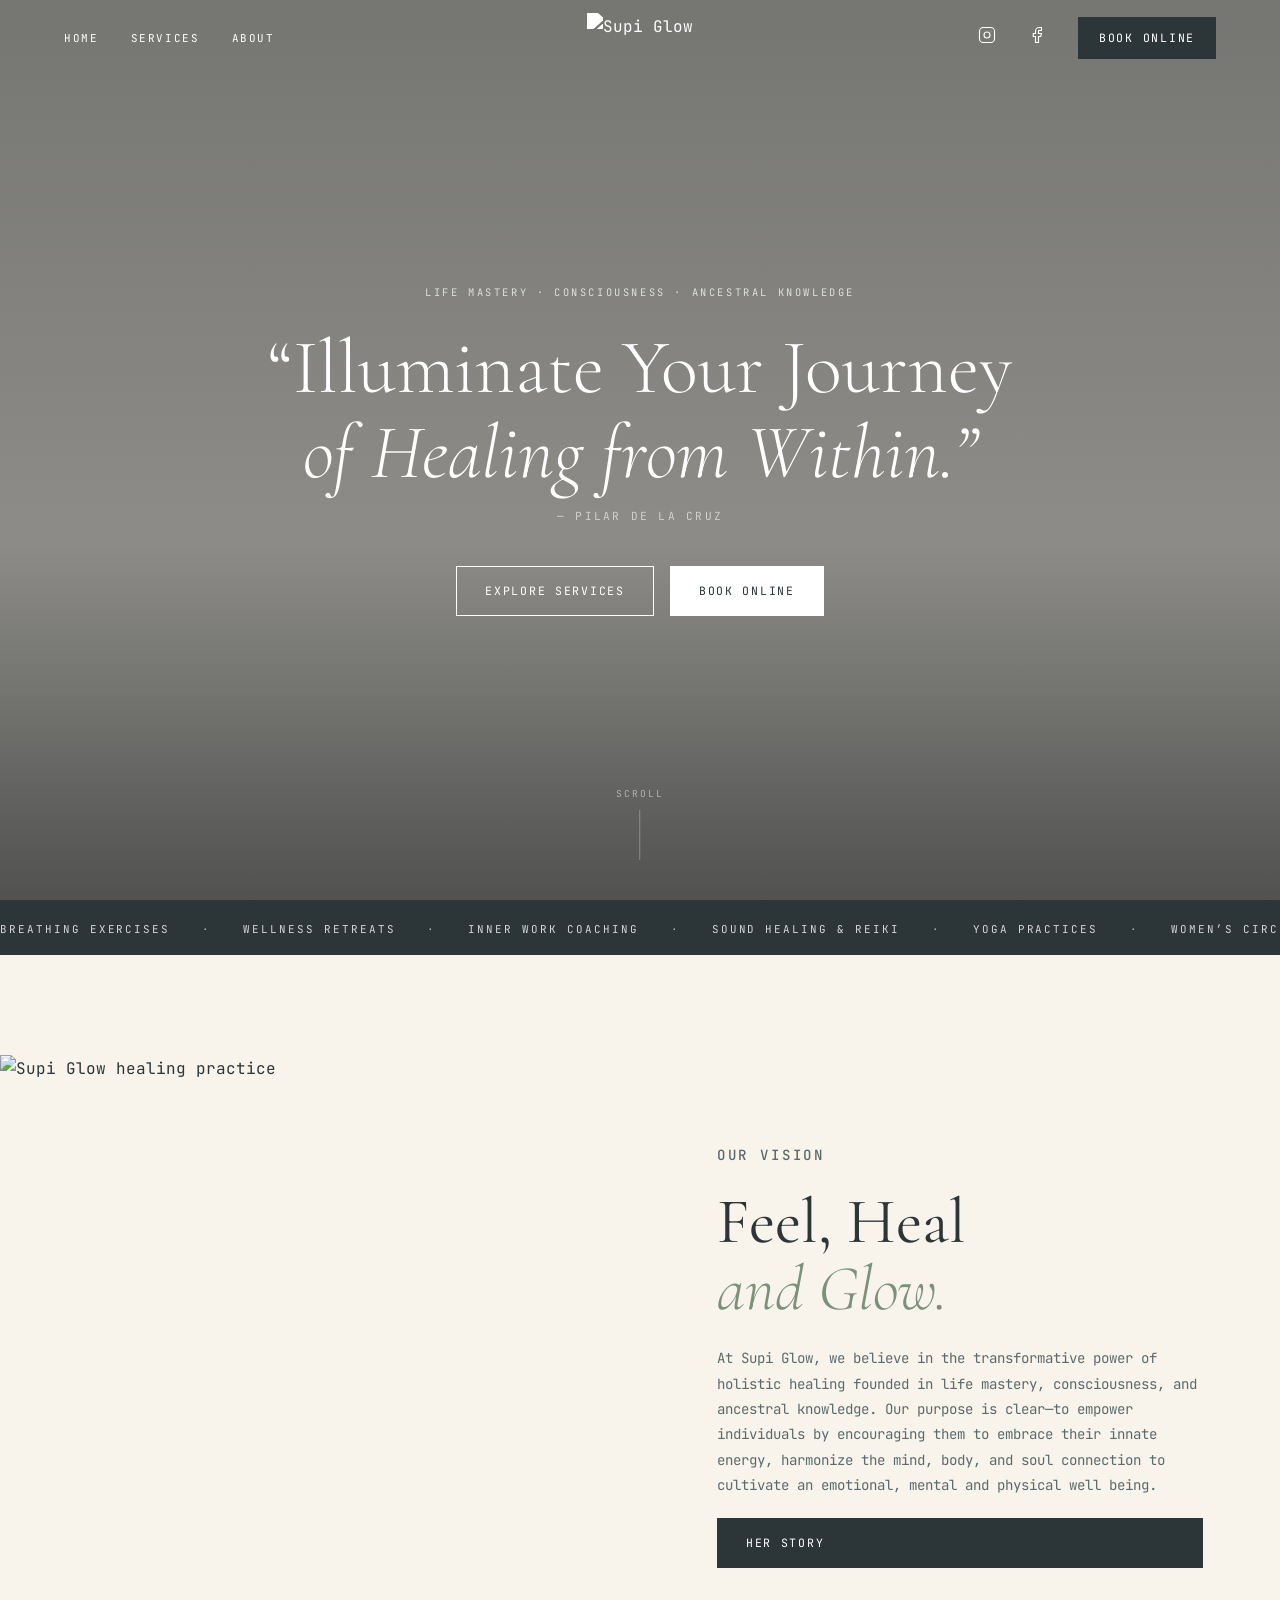
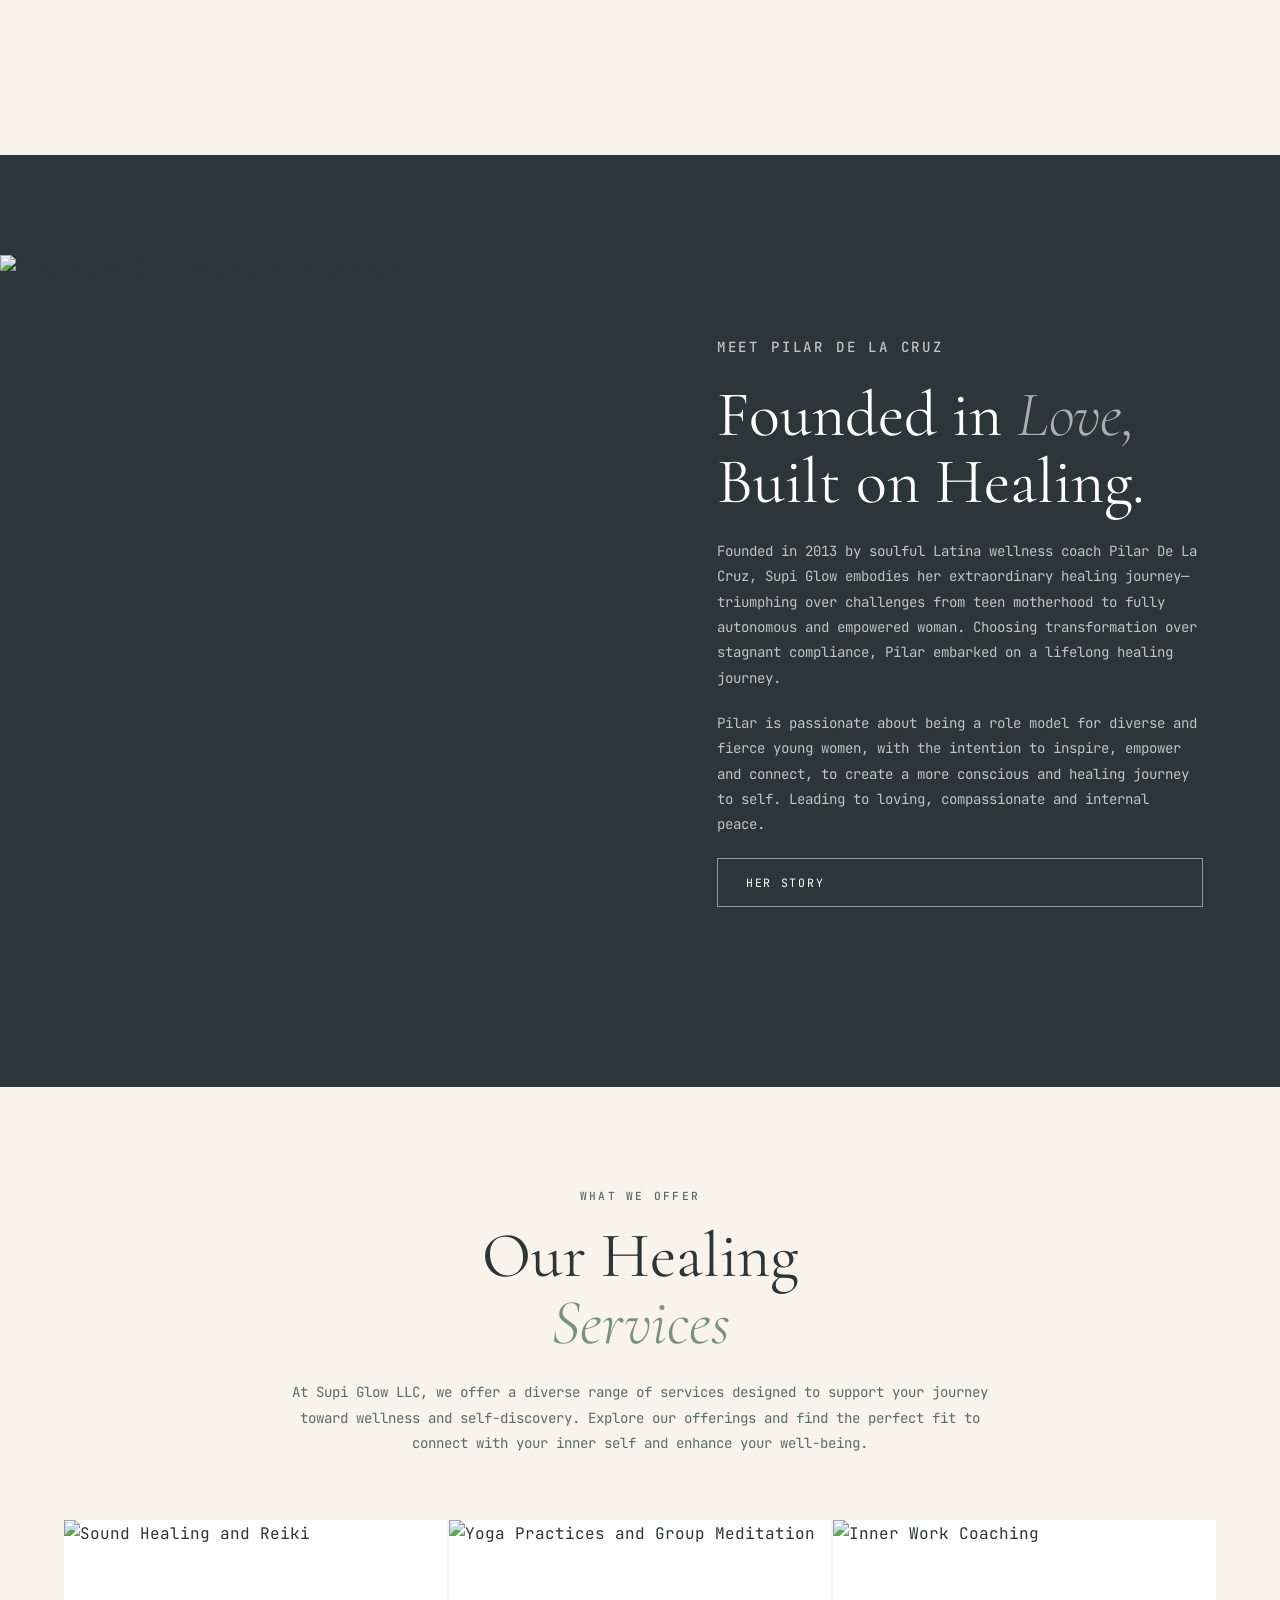
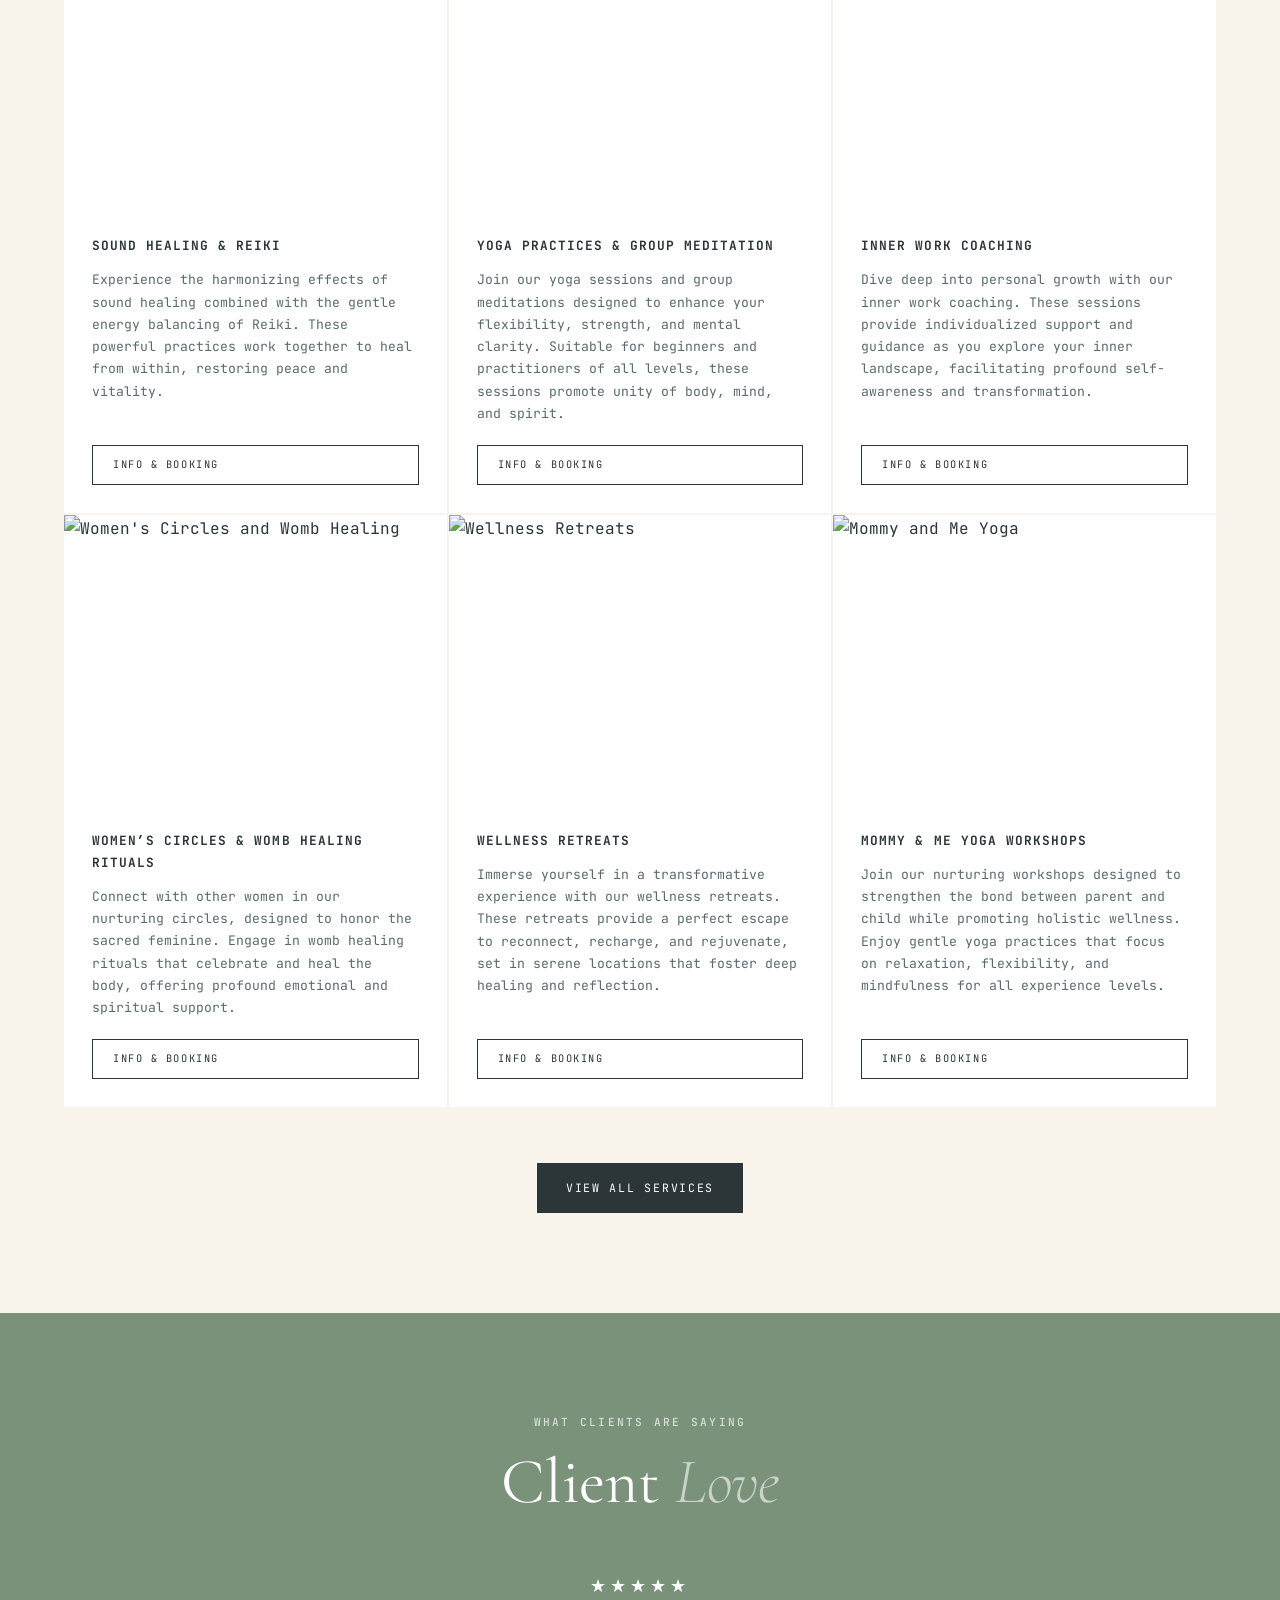
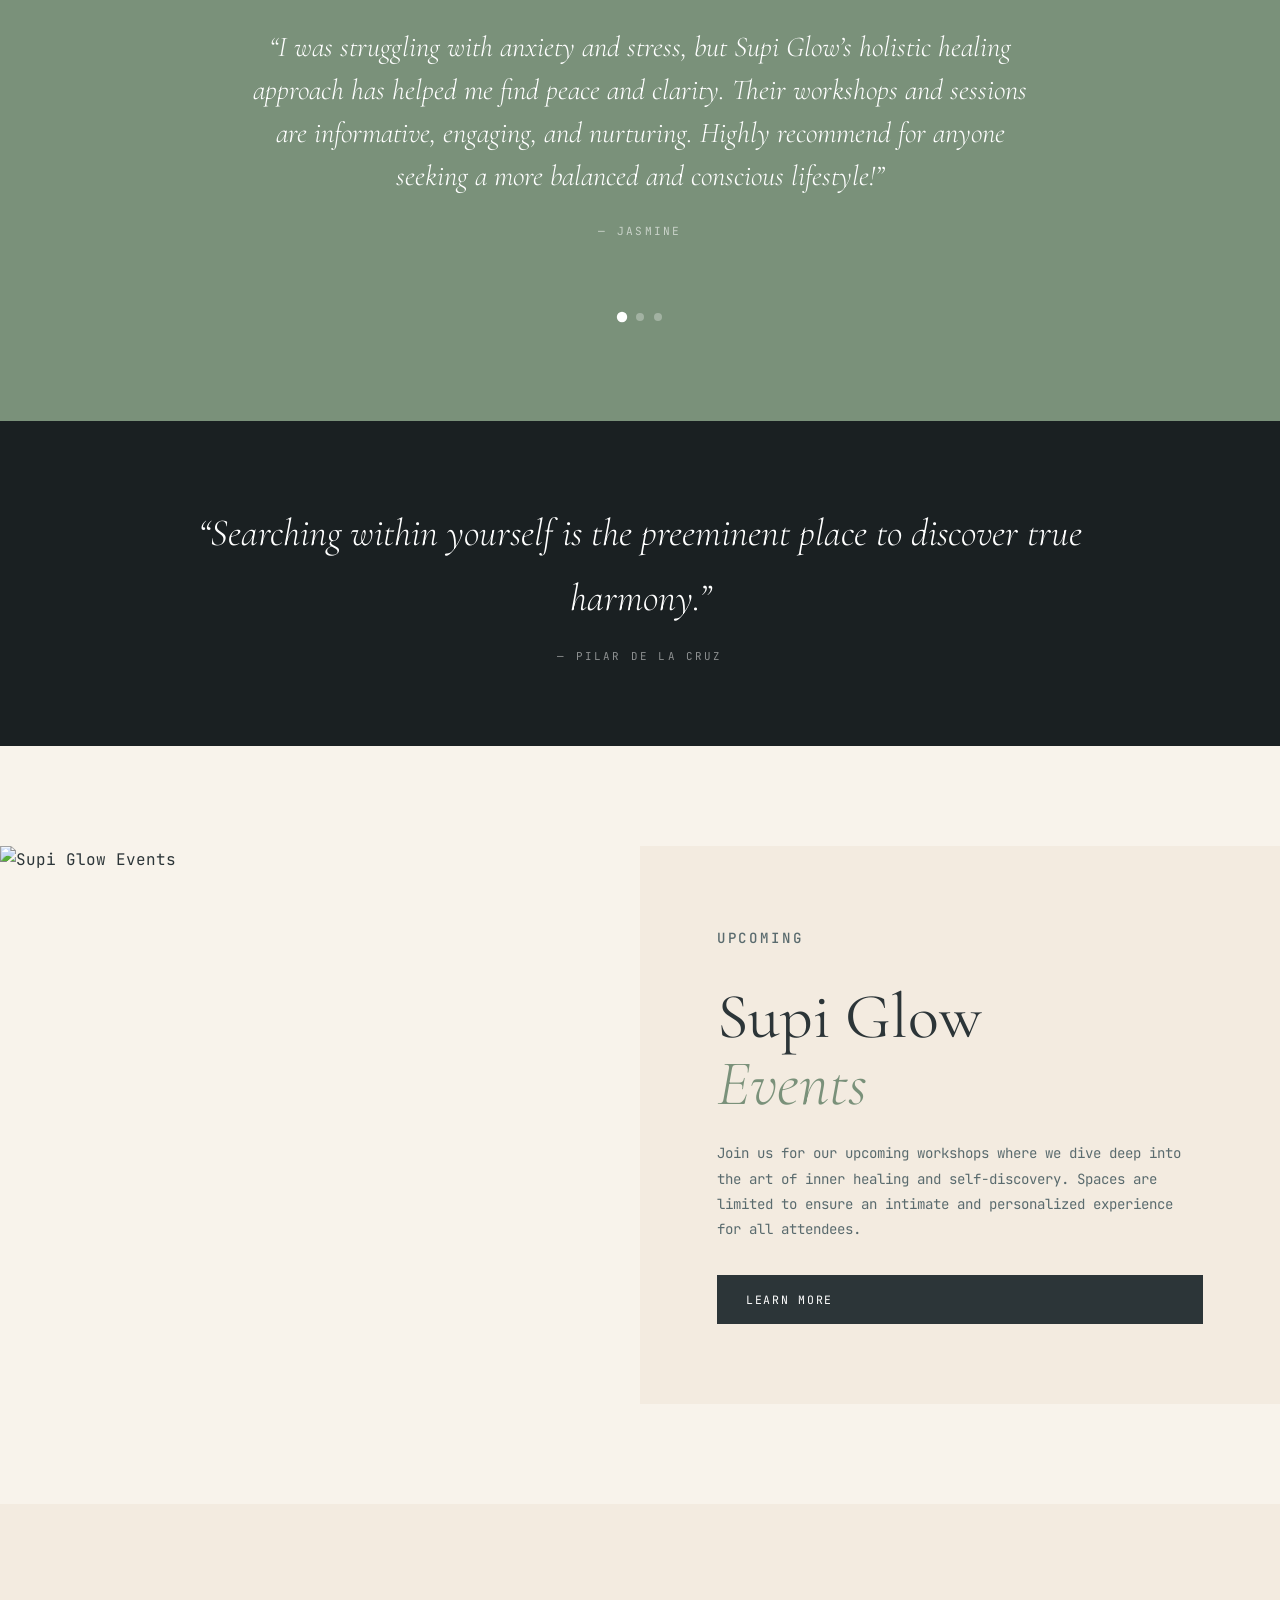
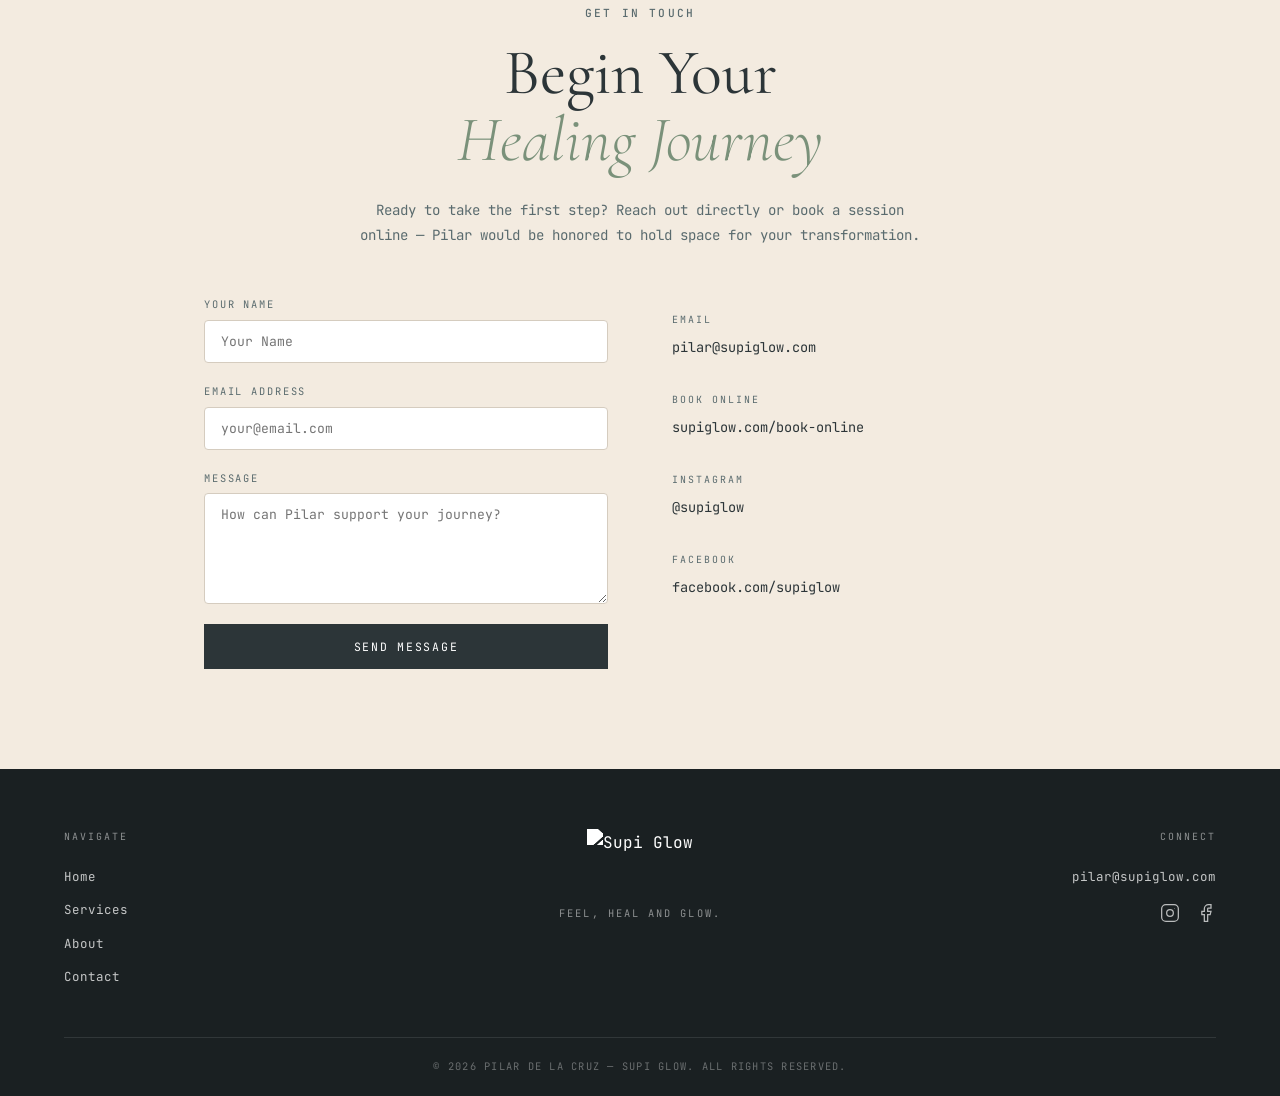
==== index.html @ 1f462dfe "Initial build: Supi Glow full redesign - index.html: full homepage with hero, marquee, vision, meet " ====
<!DOCTYPE html>
<html lang="en">
<head>
  <meta charset="UTF-8" />
  <meta name="viewport" content="width=device-width, initial-scale=1.0" />
  <title>Supi Glow | Holistic Healing &amp; Wellness</title>
  <meta name="description" content="Supi Glow offers transformative holistic healing founded in life mastery, consciousness, and ancestral knowledge. Sound Healing, Reiki, Yoga, and more." />
  <link rel="preconnect" href="https://fonts.googleapis.com" />
  <link rel="preconnect" href="https://fonts.gstatic.com" crossorigin />
  <link href="https://fonts.googleapis.com/css2?family=JetBrains+Mono:ital,wght@0,300;0,400;0,500;0,700;1,300;1,400&family=Cormorant+Garamond:ital,wght@0,300;0,400;0,600;1,300;1,400;1,600&display=swap" rel="stylesheet" />
  <link rel="stylesheet" href="css/style.css" />
</head>
<body>

  <!-- ===== NAVIGATION ===== -->
  <nav class="nav" id="nav">
    <div class="nav__inner">
      <div class="nav__links nav__links--left">
        <a href="index.html">Home</a>
        <a href="services.html">Services</a>
        <a href="about.html">About</a>
      </div>
      <a href="index.html" class="nav__logo">
        <img src="https://images.squarespace-cdn.com/content/v1/6605978ae81da54339f1b80d/c62ae6ce-21db-4e57-b898-e6c26589edc0/supi_copy+-+transparent.png?format=400w" alt="Supi Glow" />
      </a>
      <div class="nav__links nav__links--right">
        <a href="https://www.instagram.com/supiglow" target="_blank" aria-label="Instagram">
          <svg width="18" height="18" viewBox="0 0 24 24" fill="none" stroke="currentColor" stroke-width="1.5"><rect x="2" y="2" width="20" height="20" rx="5" ry="5"/><circle cx="12" cy="12" r="4"/><circle cx="17.5" cy="6.5" r="0.5" fill="currentColor" stroke="none"/></svg>
        </a>
        <a href="https://www.facebook.com/supiglow" target="_blank" aria-label="Facebook">
          <svg width="18" height="18" viewBox="0 0 24 24" fill="none" stroke="currentColor" stroke-width="1.5"><path d="M18 2h-3a5 5 0 0 0-5 5v3H7v4h3v8h4v-8h3l1-4h-4V7a1 1 0 0 1 1-1h3z"/></svg>
        </a>
        <a href="https://www.supiglow.com/book-online" target="_blank" class="btn btn--nav">Book Online</a>
      </div>
    </div>
  </nav>

  <!-- ===== HERO ===== -->
  <section class="hero" id="home">
    <div class="hero__video-wrap">
      <!-- Replace src with the actual video file once uploaded -->
      <video class="hero__video" autoplay muted loop playsinline poster="https://images.squarespace-cdn.com/content/v1/6605978ae81da54339f1b80d/4a3ffbfc-5f23-4e77-b18b-070f28c03060/background.jpg">
        <!-- <source src="assets/hero-video.mp4" type="video/mp4" /> -->
      </video>
      <div class="hero__overlay"></div>
    </div>
    <div class="hero__content">
      <p class="hero__eyebrow">Life Mastery &middot; Consciousness &middot; Ancestral Knowledge</p>
      <h1 class="hero__heading">
        &ldquo;Illuminate Your Journey<br /><em>of Healing from Within.&rdquo;</em>
      </h1>
      <p class="hero__attribution">&mdash; Pilar De La Cruz</p>
      <div class="hero__ctas">
        <a href="services.html" class="btn btn--outline">Explore Services</a>
        <a href="https://www.supiglow.com/book-online" target="_blank" class="btn btn--solid">Book Online</a>
      </div>
    </div>
    <div class="hero__scroll">
      <span>Scroll</span>
      <div class="hero__scroll-line"></div>
    </div>
  </section>

  <!-- ===== SERVICES MARQUEE ===== -->
  <div class="marquee" aria-hidden="true">
    <div class="marquee__track">
      <span>Breathing Exercises</span><span class="marquee__dot">&middot;</span>
      <span>Wellness Retreats</span><span class="marquee__dot">&middot;</span>
      <span>Inner Work Coaching</span><span class="marquee__dot">&middot;</span>
      <span>Sound Healing &amp; Reiki</span><span class="marquee__dot">&middot;</span>
      <span>Yoga Practices</span><span class="marquee__dot">&middot;</span>
      <span>Women&rsquo;s Circles</span><span class="marquee__dot">&middot;</span>
      <span>Yoga Nidra</span><span class="marquee__dot">&middot;</span>
      <span>Mommy &amp; Me Yoga</span><span class="marquee__dot">&middot;</span>
      <span>Community Mindfulness</span><span class="marquee__dot">&middot;</span>
      <!-- duplicate for seamless loop -->
      <span>Breathing Exercises</span><span class="marquee__dot">&middot;</span>
      <span>Wellness Retreats</span><span class="marquee__dot">&middot;</span>
      <span>Inner Work Coaching</span><span class="marquee__dot">&middot;</span>
      <span>Sound Healing &amp; Reiki</span><span class="marquee__dot">&middot;</span>
      <span>Yoga Practices</span><span class="marquee__dot">&middot;</span>
      <span>Women&rsquo;s Circles</span><span class="marquee__dot">&middot;</span>
      <span>Yoga Nidra</span><span class="marquee__dot">&middot;</span>
      <span>Mommy &amp; Me Yoga</span><span class="marquee__dot">&middot;</span>
      <span>Community Mindfulness</span><span class="marquee__dot">&middot;</span>
    </div>
  </div>

  <!-- ===== VISION ===== -->
  <section class="vision section" id="vision">
    <div class="split">
      <div class="split__image split__image--left">
        <img src="https://images.squarespace-cdn.com/content/v1/6605978ae81da54339f1b80d/4a3ffbfc-5f23-4e77-b18b-070f28c03060/background.jpg" alt="Supi Glow healing practice" loading="lazy" />
      </div>
      <div class="split__content">
        <p class="label">Our Vision</p>
        <h2 class="heading-display">Feel, Heal<br /><em>and Glow.</em></h2>
        <p>At Supi Glow, we believe in the transformative power of holistic healing founded in life mastery, consciousness, and ancestral knowledge. Our purpose is clear&mdash;to empower individuals by encouraging them to embrace their innate energy, harmonize the mind, body, and soul connection to cultivate an emotional, mental and physical well being.</p>
        <a href="about.html" class="btn btn--dark">Her Story</a>
      </div>
    </div>
  </section>

  <!-- ===== MEET PILAR ===== -->
  <section class="meet section section--dark" id="about">
    <div class="split split--reverse">
      <div class="split__content split__content--light">
        <p class="label label--light">Meet Pilar De La Cruz</p>
        <h2 class="heading-display heading-display--light">Founded in <em>Love,</em><br />Built on Healing.</h2>
        <p>Founded in 2013 by soulful Latina wellness coach Pilar De La Cruz, Supi Glow embodies her extraordinary healing journey&mdash;triumphing over challenges from teen motherhood to fully autonomous and empowered woman. Choosing transformation over stagnant compliance, Pilar embarked on a lifelong healing journey.</p>
        <p>Pilar is passionate about being a role model for diverse and fierce young women, with the intention to inspire, empower and connect, to create a more conscious and healing journey to self. Leading to loving, compassionate and internal peace.</p>
        <a href="about.html" class="btn btn--outline-light">Her Story</a>
      </div>
      <div class="split__image split__image--right">
        <img src="https://images.squarespace-cdn.com/content/v1/6605978ae81da54339f1b80d/0cc2ace8-0e74-44bd-b05f-0b1ae7d50fcf/PilarDeLaCruz_Feb2025_LaanclaCreative-1.jpg" alt="Pilar De La Cruz, founder of Supi Glow" loading="lazy" />
      </div>
    </div>
  </section>

  <!-- ===== SERVICES ===== -->
  <section class="services section" id="services">
    <div class="container">
      <p class="label label--center">What We Offer</p>
      <h2 class="heading-display heading-display--center">Our Healing<br /><em>Services</em></h2>
      <p class="services__intro">At Supi Glow LLC, we offer a diverse range of services designed to support your journey toward wellness and self-discovery. Explore our offerings and find the perfect fit to connect with your inner self and enhance your well-being.</p>

      <div class="services__grid">

        <div class="service-card">
          <div class="service-card__image">
            <img src="https://images.squarespace-cdn.com/content/v1/6605978ae81da54339f1b80d/b45f71ad-9814-478d-8e3b-bc1ce362228e/P1081764.JPG" alt="Sound Healing and Reiki" loading="lazy" />
          </div>
          <div class="service-card__body">
            <h3>Sound Healing &amp; Reiki</h3>
            <p>Experience the harmonizing effects of sound healing combined with the gentle energy balancing of Reiki. These powerful practices work together to heal from within, restoring peace and vitality.</p>
            <a href="services.html" class="btn btn--small">Info &amp; Booking</a>
          </div>
        </div>

        <div class="service-card">
          <div class="service-card__image">
            <img src="https://images.squarespace-cdn.com/content/v1/6605978ae81da54339f1b80d/f860c70a-a7d2-4825-839d-7be5c79e40e2/IMG_7126.JPG" alt="Yoga Practices and Group Meditation" loading="lazy" />
          </div>
          <div class="service-card__body">
            <h3>Yoga Practices &amp; Group Meditation</h3>
            <p>Join our yoga sessions and group meditations designed to enhance your flexibility, strength, and mental clarity. Suitable for beginners and practitioners of all levels, these sessions promote unity of body, mind, and spirit.</p>
            <a href="services.html" class="btn btn--small">Info &amp; Booking</a>
          </div>
        </div>

        <div class="service-card">
          <div class="service-card__image">
            <img src="https://images.squarespace-cdn.com/content/v1/6605978ae81da54339f1b80d/e8730fd0-df8a-43e1-9e6f-214914d76351/IMG_7129.JPG" alt="Inner Work Coaching" loading="lazy" />
          </div>
          <div class="service-card__body">
            <h3>Inner Work Coaching</h3>
            <p>Dive deep into personal growth with our inner work coaching. These sessions provide individualized support and guidance as you explore your inner landscape, facilitating profound self-awareness and transformation.</p>
            <a href="services.html" class="btn btn--small">Info &amp; Booking</a>
          </div>
        </div>

        <div class="service-card">
          <div class="service-card__image">
            <img src="https://images.squarespace-cdn.com/content/v1/6605978ae81da54339f1b80d/c4181431-60ba-4da8-9ac1-8149e5a34f26/CampBloom2024-283.jpg" alt="Women's Circles and Womb Healing" loading="lazy" />
          </div>
          <div class="service-card__body">
            <h3>Women&rsquo;s Circles &amp; Womb Healing Rituals</h3>
            <p>Connect with other women in our nurturing circles, designed to honor the sacred feminine. Engage in womb healing rituals that celebrate and heal the body, offering profound emotional and spiritual support.</p>
            <a href="services.html" class="btn btn--small">Info &amp; Booking</a>
          </div>
        </div>

        <div class="service-card">
          <div class="service-card__image">
            <img src="https://images.squarespace-cdn.com/content/v1/6605978ae81da54339f1b80d/9f8c06ba-eef7-47ae-b9e6-94613172db7c/IMG_2569.JPG" alt="Wellness Retreats" loading="lazy" />
          </div>
          <div class="service-card__body">
            <h3>Wellness Retreats</h3>
            <p>Immerse yourself in a transformative experience with our wellness retreats. These retreats provide a perfect escape to reconnect, recharge, and rejuvenate, set in serene locations that foster deep healing and reflection.</p>
            <a href="services.html" class="btn btn--small">Info &amp; Booking</a>
          </div>
        </div>

        <div class="service-card">
          <div class="service-card__image">
            <img src="https://images.squarespace-cdn.com/content/v1/6605978ae81da54339f1b80d/f99abda6-e602-4ad3-b53c-2e4258379ad0/tempImagenkAXcF.jpg" alt="Mommy and Me Yoga" loading="lazy" />
          </div>
          <div class="service-card__body">
            <h3>Mommy &amp; Me Yoga Workshops</h3>
            <p>Join our nurturing workshops designed to strengthen the bond between parent and child while promoting holistic wellness. Enjoy gentle yoga practices that focus on relaxation, flexibility, and mindfulness for all experience levels.</p>
            <a href="services.html" class="btn btn--small">Info &amp; Booking</a>
          </div>
        </div>

      </div>

      <div class="services__cta">
        <a href="services.html" class="btn btn--dark">View All Services</a>
      </div>
    </div>
  </section>

  <!-- ===== TESTIMONIALS ===== -->
  <section class="testimonials section section--sage" id="testimonials">
    <div class="container">
      <p class="label label--center label--light">What Clients Are Saying</p>
      <h2 class="heading-display heading-display--center heading-display--light">Client <em>Love</em></h2>

      <div class="testimonials__slider" id="testimonialSlider">

        <div class="testimonial testimonial--active">
          <div class="testimonial__stars">&#9733;&#9733;&#9733;&#9733;&#9733;</div>
          <blockquote class="testimonial__quote">&ldquo;I was struggling with anxiety and stress, but Supi Glow&rsquo;s holistic healing approach has helped me find peace and clarity. Their workshops and sessions are informative, engaging, and nurturing. Highly recommend for anyone seeking a more balanced and conscious lifestyle!&rdquo;</blockquote>
          <p class="testimonial__name">&mdash; Jasmine</p>
        </div>

        <div class="testimonial">
          <div class="testimonial__stars">&#9733;&#9733;&#9733;&#9733;&#9733;</div>
          <blockquote class="testimonial__quote">&ldquo;Pilar&rsquo;s yoga class is beyond a typical class. Not only did I feel my body stretch, but also felt more centered, and grounded. Her integration of meditation at the end of the class really helps integrate it all.&rdquo;</blockquote>
          <p class="testimonial__name">&mdash; Katherine</p>
        </div>

        <div class="testimonial">
          <div class="testimonial__stars">&#9733;&#9733;&#9733;&#9733;&#9733;</div>
          <blockquote class="testimonial__quote">&ldquo;Amazing the experience I had in Supi Glow Yoga with Pilar. She has in depth knowledge in teaching yoga, and the combination of spirituality was very calming. I recommend this class if you need to relax your body, mind and soul.&rdquo;</blockquote>
          <p class="testimonial__name">&mdash; Elbia</p>
        </div>

      </div>

      <div class="testimonials__dots">
        <button class="dot dot--active" data-index="0" aria-label="Testimonial 1"></button>
        <button class="dot" data-index="1" aria-label="Testimonial 2"></button>
        <button class="dot" data-index="2" aria-label="Testimonial 3"></button>
      </div>
    </div>
  </section>

  <!-- ===== QUOTE BANNER ===== -->
  <section class="quote-banner">
    <div class="container">
      <blockquote class="quote-banner__text">&ldquo;Searching within yourself is the preeminent place to discover true harmony.&rdquo;</blockquote>
      <p class="quote-banner__attr">&mdash; Pilar De La Cruz</p>
    </div>
  </section>

  <!-- ===== EVENTS ===== -->
  <section class="events section" id="events">
    <div class="events__inner">
      <div class="events__image">
        <img src="https://images.squarespace-cdn.com/content/v1/6605978ae81da54339f1b80d/cf78ce34-9d26-420b-9350-b9253b6705cf/background.jpg" alt="Supi Glow Events" loading="lazy" />
      </div>
      <div class="events__content">
        <p class="label">Upcoming</p>
        <h2 class="heading-display">Supi Glow<br /><em>Events</em></h2>
        <p>Join us for our upcoming workshops where we dive deep into the art of inner healing and self-discovery. Spaces are limited to ensure an intimate and personalized experience for all attendees.</p>
        <a href="https://www.supiglow.com/book-online" target="_blank" class="btn btn--dark">Learn More</a>
      </div>
    </div>
  </section>

  <!-- ===== CONTACT ===== -->
  <section class="contact section section--cream" id="contact">
    <div class="container container--narrow">
      <p class="label label--center">Get In Touch</p>
      <h2 class="heading-display heading-display--center">Begin Your<br /><em>Healing Journey</em></h2>
      <p class="contact__intro">Ready to take the first step? Reach out directly or book a session online &mdash; Pilar would be honored to hold space for your transformation.</p>

      <div class="contact__layout">
        <form class="contact__form" id="contactForm" action="https://formspree.io/f/YOUR_FORM_ID" method="POST">
          <div class="form-group">
            <label for="name">Your Name</label>
            <input type="text" id="name" name="name" required placeholder="Your Name" />
          </div>
          <div class="form-group">
            <label for="email">Email Address</label>
            <input type="email" id="email" name="email" required placeholder="your@email.com" />
          </div>
          <div class="form-group">
            <label for="message">Message</label>
            <textarea id="message" name="message" rows="5" required placeholder="How can Pilar support your journey?"></textarea>
          </div>
          <button type="submit" class="btn btn--dark btn--full">Send Message</button>
        </form>

        <div class="contact__info">
          <div class="contact__item">
            <p class="contact__label">Email</p>
            <a href="mailto:pilar@supiglow.com">pilar@supiglow.com</a>
          </div>
          <div class="contact__item">
            <p class="contact__label">Book Online</p>
            <a href="https://www.supiglow.com/book-online" target="_blank">supiglow.com/book-online</a>
          </div>
          <div class="contact__item">
            <p class="contact__label">Instagram</p>
            <a href="https://www.instagram.com/supiglow" target="_blank">@supiglow</a>
          </div>
          <div class="contact__item">
            <p class="contact__label">Facebook</p>
            <a href="https://www.facebook.com/supiglow" target="_blank">facebook.com/supiglow</a>
          </div>
        </div>
      </div>
    </div>
  </section>

  <!-- ===== FOOTER ===== -->
  <footer class="footer">
    <div class="footer__inner">
      <div class="footer__col">
        <p class="footer__heading">Navigate</p>
        <nav>
          <a href="index.html">Home</a>
          <a href="services.html">Services</a>
          <a href="about.html">About</a>
          <a href="#contact">Contact</a>
        </nav>
      </div>
      <div class="footer__logo-col">
        <a href="index.html">
          <img src="https://images.squarespace-cdn.com/content/v1/6605978ae81da54339f1b80d/c62ae6ce-21db-4e57-b898-e6c26589edc0/supi_copy+-+transparent.png?format=400w" alt="Supi Glow" class="footer__logo" />
        </a>
        <p class="footer__tagline">Feel, Heal and Glow.</p>
      </div>
      <div class="footer__col footer__col--right">
        <p class="footer__heading">Connect</p>
        <a href="mailto:pilar@supiglow.com">pilar@supiglow.com</a>
        <div class="footer__socials">
          <a href="https://www.instagram.com/supiglow" target="_blank" aria-label="Instagram">
            <svg width="20" height="20" viewBox="0 0 24 24" fill="none" stroke="currentColor" stroke-width="1.5"><rect x="2" y="2" width="20" height="20" rx="5" ry="5"/><circle cx="12" cy="12" r="4"/><circle cx="17.5" cy="6.5" r="0.5" fill="currentColor" stroke="none"/></svg>
          </a>
          <a href="https://www.facebook.com/supiglow" target="_blank" aria-label="Facebook">
            <svg width="20" height="20" viewBox="0 0 24 24" fill="none" stroke="currentColor" stroke-width="1.5"><path d="M18 2h-3a5 5 0 0 0-5 5v3H7v4h3v8h4v-8h3l1-4h-4V7a1 1 0 0 1 1-1h3z"/></svg>
          </a>
        </div>
      </div>
    </div>
    <div class="footer__bottom">
      <p>&copy; 2026 Pilar De La Cruz &mdash; Supi Glow. All Rights Reserved.</p>
    </div>
  </footer>

  <script src="js/main.js"></script>
</body>
</html>
---- css/style.css ----
/* ==========================================
   SUPI GLOW — MAIN STYLESHEET
   Font: JetBrains Mono + Cormorant Garamond
   ========================================== */

/* ── CSS VARIABLES ── */
:root {
  --color-dark:      #2c3538;
  --color-dark-alt:  #1a2022;
  --color-cream:     #f3ebe0;
  --color-cream-alt: #f8f3eb;
  --color-sage:      #7a917a;
  --color-sage-light:#a8bba8;
  --color-white:     #ffffff;
  --color-text:      #2c3538;
  --color-muted:     #5a6b6e;

  --font-mono:   'JetBrains Mono', 'Courier New', monospace;
  --font-serif:  'Cormorant Garamond', Georgia, serif;

  --nav-height:  76px;
  --transition:  0.35s cubic-bezier(0.25, 0.46, 0.45, 0.94);
  --radius:      4px;
  --max-width:   1280px;
}

/* ── RESET & BASE ── */
*, *::before, *::after { box-sizing: border-box; margin: 0; padding: 0; }

html { scroll-behavior: smooth; font-size: 16px; }

body {
  font-family: var(--font-mono);
  color: var(--color-text);
  background: var(--color-cream-alt);
  line-height: 1.7;
  overflow-x: hidden;
}

img { display: block; width: 100%; height: 100%; object-fit: cover; }
a { text-decoration: none; color: inherit; transition: opacity var(--transition); }
a:hover { opacity: 0.75; }
button { cursor: pointer; font-family: var(--font-mono); border: none; background: none; }

/* ── TYPOGRAPHY ── */
.label {
  font-family: var(--font-mono);
  font-size: 0.7rem;
  font-weight: 500;
  letter-spacing: 0.2em;
  text-transform: uppercase;
  color: var(--color-muted);
  margin-bottom: 1rem;
}
.label--center { text-align: center; }
.label--light   { color: rgba(255,255,255,0.7); }

.heading-display {
  font-family: var(--font-serif);
  font-size: clamp(2.8rem, 5vw, 5rem);
  font-weight: 400;
  line-height: 1.05;
  color: var(--color-dark);
  margin-bottom: 1.5rem;
}
.heading-display em {
  font-style: italic;
  font-weight: 300;
  color: var(--color-sage);
}
.heading-display--center { text-align: center; }
.heading-display--light  { color: var(--color-white); }
.heading-display--light em { color: rgba(255,255,255,0.6); }

/* ── BUTTONS ── */
.btn {
  display: inline-block;
  font-family: var(--font-mono);
  font-size: 0.72rem;
  letter-spacing: 0.15em;
  text-transform: uppercase;
  padding: 14px 28px;
  border: 1px solid currentColor;
  transition: background var(--transition), color var(--transition), border-color var(--transition);
  cursor: pointer;
}

.btn--nav {
  background: var(--color-dark);
  color: var(--color-white);
  border-color: var(--color-dark);
  padding: 10px 20px;
}
.btn--nav:hover { opacity: 0.85; }

.btn--outline {
  background: transparent;
  color: var(--color-white);
  border-color: var(--color-white);
}
.btn--outline:hover {
  background: var(--color-white);
  color: var(--color-dark);
  opacity: 1;
}

.btn--outline-light {
  background: transparent;
  color: var(--color-white);
  border-color: rgba(255,255,255,0.5);
}
.btn--outline-light:hover {
  background: rgba(255,255,255,0.1);
  border-color: var(--color-white);
  opacity: 1;
}

.btn--solid {
  background: var(--color-white);
  color: var(--color-dark);
  border-color: var(--color-white);
}
.btn--solid:hover {
  background: transparent;
  color: var(--color-white);
  opacity: 1;
}

.btn--dark {
  background: var(--color-dark);
  color: var(--color-white);
  border-color: var(--color-dark);
}
.btn--dark:hover {
  background: transparent;
  color: var(--color-dark);
  opacity: 1;
}

.btn--small {
  font-size: 0.65rem;
  padding: 10px 20px;
  background: transparent;
  color: var(--color-dark);
  border-color: var(--color-dark);
}
.btn--small:hover {
  background: var(--color-dark);
  color: var(--color-white);
  opacity: 1;
}

.btn--full { width: 100%; text-align: center; }

/* ── LAYOUT HELPERS ── */
.container {
  max-width: var(--max-width);
  margin: 0 auto;
  padding: 0 5vw;
}
.container--narrow { max-width: 1000px; }

.section {
  padding: 100px 0;
}
.section--dark  { background: var(--color-dark); }
.section--sage  { background: var(--color-sage); }
.section--cream { background: var(--color-cream); }

/* ── NAVIGATION ── */
.nav {
  position: fixed;
  top: 0; left: 0; right: 0;
  z-index: 1000;
  height: var(--nav-height);
  transition: background var(--transition), box-shadow var(--transition);
}
.nav.scrolled {
  background: var(--color-dark-alt);
  box-shadow: 0 2px 20px rgba(0,0,0,0.3);
}
.nav__inner {
  max-width: var(--max-width);
  margin: 0 auto;
  padding: 0 5vw;
  height: 100%;
  display: grid;
  grid-template-columns: 1fr auto 1fr;
  align-items: center;
  gap: 1rem;
}
.nav__logo img {
  height: 50px;
  width: auto;
  filter: brightness(0) invert(1);
}
.nav__links {
  display: flex;
  align-items: center;
  gap: 2rem;
}
.nav__links--left  { justify-content: flex-start; }
.nav__links--right { justify-content: flex-end; }

.nav__links a:not(.btn) {
  font-family: var(--font-mono);
  font-size: 0.68rem;
  letter-spacing: 0.15em;
  text-transform: uppercase;
  color: var(--color-white);
}
.nav__links a:not(.btn):hover { opacity: 0.7; }
.nav__links svg { color: var(--color-white); }

/* ── HERO ── */
.hero {
  position: relative;
  height: 100vh;
  min-height: 600px;
  display: flex;
  align-items: center;
  justify-content: center;
  overflow: hidden;
}
.hero__video-wrap {
  position: absolute;
  inset: 0;
}
.hero__video {
  width: 100%;
  height: 100%;
  object-fit: cover;
}
.hero__overlay {
  position: absolute;
  inset: 0;
  background: linear-gradient(to bottom,
    rgba(10,14,15,0.55) 0%,
    rgba(10,14,15,0.45) 60%,
    rgba(10,14,15,0.7) 100%);
}
.hero__content {
  position: relative;
  z-index: 2;
  text-align: center;
  max-width: 900px;
  padding: 0 5vw;
}
.hero__eyebrow {
  font-family: var(--font-mono);
  font-size: 0.65rem;
  letter-spacing: 0.25em;
  text-transform: uppercase;
  color: rgba(255,255,255,0.75);
  margin-bottom: 1.5rem;
}
.hero__heading {
  font-family: var(--font-serif);
  font-size: clamp(2.5rem, 6vw, 6rem);
  font-weight: 300;
  line-height: 1.1;
  color: var(--color-white);
  margin-bottom: 0.75rem;
}
.hero__heading em {
  font-style: italic;
  font-weight: 300;
}
.hero__attribution {
  font-family: var(--font-mono);
  font-size: 0.7rem;
  letter-spacing: 0.2em;
  text-transform: uppercase;
  color: rgba(255,255,255,0.6);
  margin-bottom: 2.5rem;
}
.hero__ctas {
  display: flex;
  gap: 1rem;
  justify-content: center;
  flex-wrap: wrap;
}
.hero__scroll {
  position: absolute;
  bottom: 2.5rem;
  left: 50%;
  transform: translateX(-50%);
  z-index: 2;
  display: flex;
  flex-direction: column;
  align-items: center;
  gap: 8px;
  color: rgba(255,255,255,0.5);
  font-size: 0.6rem;
  letter-spacing: 0.2em;
  text-transform: uppercase;
}
.hero__scroll-line {
  width: 1px;
  height: 50px;
  background: rgba(255,255,255,0.3);
  animation: scrollLine 2s ease-in-out infinite;
}
@keyframes scrollLine {
  0%   { transform: scaleY(0); transform-origin: top; }
  50%  { transform: scaleY(1); transform-origin: top; }
  100% { transform: scaleY(1); transform-origin: bottom; opacity: 0; }
}

/* ── MARQUEE ── */
.marquee {
  background: var(--color-dark);
  color: rgba(255,255,255,0.8);
  padding: 14px 0;
  overflow: hidden;
  white-space: nowrap;
}
.marquee__track {
  display: inline-flex;
  gap: 2rem;
  animation: marqueeScroll 30s linear infinite;
  font-family: var(--font-mono);
  font-size: 0.68rem;
  letter-spacing: 0.18em;
  text-transform: uppercase;
}
.marquee__track:hover { animation-play-state: paused; }
.marquee__dot { color: var(--color-sage-light); }
@keyframes marqueeScroll {
  0%   { transform: translateX(0); }
  100% { transform: translateX(-50%); }
}

/* ── SPLIT LAYOUTS ── */
.split {
  display: grid;
  grid-template-columns: 1fr 1fr;
  min-height: 600px;
}
.split--reverse { direction: rtl; }
.split--reverse > * { direction: ltr; }

.split__image { overflow: hidden; }
.split__image img { transition: transform 0.8s ease; }
.split__image:hover img { transform: scale(1.04); }

.split__content {
  display: flex;
  flex-direction: column;
  justify-content: center;
  padding: 80px 6vw;
}
.split__content p {
  font-size: 0.88rem;
  line-height: 1.8;
  color: var(--color-muted);
  margin-bottom: 1.25rem;
}
.split__content--light p { color: rgba(255,255,255,0.7); }

/* ── SERVICES ── */
.services__intro {
  max-width: 700px;
  margin: 0 auto 4rem;
  text-align: center;
  font-size: 0.88rem;
  line-height: 1.8;
  color: var(--color-muted);
}
.services__grid {
  display: grid;
  grid-template-columns: repeat(3, 1fr);
  gap: 2px;
}
.service-card {
  background: var(--color-white);
  overflow: hidden;
  display: flex;
  flex-direction: column;
}
.service-card__image {
  aspect-ratio: 4/3;
  overflow: hidden;
}
.service-card__image img {
  transition: transform 0.6s ease;
}
.service-card:hover .service-card__image img { transform: scale(1.05); }
.service-card__body {
  padding: 1.75rem;
  display: flex;
  flex-direction: column;
  flex: 1;
}
.service-card__body h3 {
  font-family: var(--font-mono);
  font-size: 0.8rem;
  font-weight: 700;
  letter-spacing: 0.08em;
  text-transform: uppercase;
  margin-bottom: 0.75rem;
  color: var(--color-dark);
}
.service-card__body p {
  font-size: 0.82rem;
  line-height: 1.7;
  color: var(--color-muted);
  flex: 1;
  margin-bottom: 1.25rem;
}
.services__cta {
  text-align: center;
  margin-top: 3.5rem;
}

/* ── TESTIMONIALS ── */
.testimonials__slider { position: relative; min-height: 280px; }
.testimonial {
  display: none;
  text-align: center;
  max-width: 780px;
  margin: 0 auto;
  padding: 2rem 0;
}
.testimonial--active { display: block; }
.testimonial__stars {
  color: var(--color-white);
  font-size: 1.1rem;
  letter-spacing: 4px;
  margin-bottom: 1.5rem;
}
.testimonial__quote {
  font-family: var(--font-serif);
  font-size: clamp(1.25rem, 2.5vw, 1.8rem);
  font-weight: 300;
  font-style: italic;
  line-height: 1.5;
  color: var(--color-white);
  margin-bottom: 1.5rem;
}
.testimonial__name {
  font-family: var(--font-mono);
  font-size: 0.7rem;
  letter-spacing: 0.2em;
  text-transform: uppercase;
  color: rgba(255,255,255,0.6);
}
.testimonials__dots {
  display: flex;
  justify-content: center;
  gap: 10px;
  margin-top: 2.5rem;
}
.dot {
  width: 8px;
  height: 8px;
  border-radius: 50%;
  background: rgba(255,255,255,0.3);
  transition: background var(--transition), transform var(--transition);
}
.dot--active {
  background: var(--color-white);
  transform: scale(1.3);
}

/* ── QUOTE BANNER ── */
.quote-banner {
  background: var(--color-dark-alt);
  padding: 80px 5vw;
  text-align: center;
}
.quote-banner__text {
  font-family: var(--font-serif);
  font-size: clamp(1.5rem, 3vw, 2.5rem);
  font-weight: 300;
  font-style: italic;
  color: var(--color-white);
  margin-bottom: 1rem;
}
.quote-banner__attr {
  font-family: var(--font-mono);
  font-size: 0.68rem;
  letter-spacing: 0.2em;
  text-transform: uppercase;
  color: rgba(255,255,255,0.5);
}

/* ── EVENTS ── */
.events__inner {
  display: grid;
  grid-template-columns: 1fr 1fr;
  min-height: 500px;
}
.events__image { overflow: hidden; }
.events__image img { transition: transform 0.8s ease; }
.events__image:hover img { transform: scale(1.04); }
.events__content {
  background: var(--color-cream);
  display: flex;
  flex-direction: column;
  justify-content: center;
  padding: 80px 6vw;
}
.events__content p {
  font-size: 0.88rem;
  line-height: 1.8;
  color: var(--color-muted);
  margin-bottom: 2rem;
}

/* ── CONTACT ── */
.contact__intro {
  text-align: center;
  font-size: 0.88rem;
  line-height: 1.8;
  color: var(--color-muted);
  max-width: 580px;
  margin: 0 auto 3rem;
}
.contact__layout {
  display: grid;
  grid-template-columns: 1fr 1fr;
  gap: 4rem;
  align-items: start;
}
.contact__form { display: flex; flex-direction: column; gap: 1.25rem; }
.form-group { display: flex; flex-direction: column; gap: 6px; }
.form-group label {
  font-size: 0.65rem;
  letter-spacing: 0.18em;
  text-transform: uppercase;
  color: var(--color-muted);
}
.form-group input,
.form-group textarea {
  font-family: var(--font-mono);
  font-size: 0.82rem;
  background: var(--color-white);
  border: 1px solid #d5ccbf;
  color: var(--color-dark);
  padding: 12px 16px;
  outline: none;
  transition: border-color var(--transition);
  border-radius: var(--radius);
  width: 100%;
}
.form-group input:focus,
.form-group textarea:focus { border-color: var(--color-dark); }
.form-group textarea { resize: vertical; }

.contact__info { display: flex; flex-direction: column; gap: 2rem; padding-top: 1rem; }
.contact__label {
  font-size: 0.62rem;
  letter-spacing: 0.2em;
  text-transform: uppercase;
  color: var(--color-muted);
  margin-bottom: 4px;
}
.contact__item a {
  font-size: 0.85rem;
  color: var(--color-dark);
  word-break: break-all;
}

/* ── FOOTER ── */
.footer {
  background: var(--color-dark-alt);
  color: var(--color-white);
  padding: 60px 5vw 0;
}
.footer__inner {
  max-width: var(--max-width);
  margin: 0 auto;
  display: grid;
  grid-template-columns: 1fr auto 1fr;
  gap: 3rem;
  padding-bottom: 50px;
  border-bottom: 1px solid rgba(255,255,255,0.1);
}
.footer__logo-col {
  display: flex;
  flex-direction: column;
  align-items: center;
  gap: 1rem;
}
.footer__logo {
  height: 60px;
  width: auto;
  filter: brightness(0) invert(1);
}
.footer__tagline {
  font-size: 0.65rem;
  letter-spacing: 0.2em;
  text-transform: uppercase;
  color: rgba(255,255,255,0.5);
}
.footer__heading {
  font-size: 0.62rem;
  letter-spacing: 0.2em;
  text-transform: uppercase;
  color: rgba(255,255,255,0.5);
  margin-bottom: 1.25rem;
}
.footer__col {
  display: flex;
  flex-direction: column;
}
.footer__col nav {
  display: flex;
  flex-direction: column;
  gap: 0.75rem;
}
.footer__col nav a,
.footer__col > a {
  font-size: 0.78rem;
  color: rgba(255,255,255,0.75);
  letter-spacing: 0.08em;
}
.footer__col--right {
  align-items: flex-end;
}
.footer__col--right a {
  font-size: 0.78rem;
  color: rgba(255,255,255,0.75);
}
.footer__socials {
  display: flex;
  gap: 1rem;
  margin-top: 1rem;
}
.footer__socials a { color: rgba(255,255,255,0.7); }
.footer__socials a:hover { color: var(--color-white); opacity: 1; }
.footer__bottom {
  max-width: var(--max-width);
  margin: 0 auto;
  padding: 20px 0;
  font-size: 0.65rem;
  letter-spacing: 0.12em;
  color: rgba(255,255,255,0.35);
  text-transform: uppercase;
  text-align: center;
}

/* ── PAGE HERO (interior pages) ── */
.page-hero {
  padding-top: var(--nav-height);
  background: var(--color-dark);
  padding-bottom: 80px;
  padding-left: 5vw;
  padding-right: 5vw;
  text-align: center;
  display: flex;
  flex-direction: column;
  align-items: center;
  justify-content: flex-end;
  min-height: 320px;
  position: relative;
  overflow: hidden;
}
.page-hero__bg {
  position: absolute;
  inset: 0;
  object-fit: cover;
  width: 100%;
  height: 100%;
  opacity: 0.25;
}
.page-hero__content { position: relative; z-index: 2; }

/* ── ABOUT PAGE ── */
.about-bio {
  max-width: 800px;
  margin: 0 auto;
}
.about-bio p {
  font-size: 0.9rem;
  line-height: 1.85;
  color: var(--color-muted);
  margin-bottom: 1.25rem;
}
.certs {
  background: var(--color-dark);
  color: var(--color-white);
  padding: 70px 5vw;
}
.certs__grid {
  display: grid;
  grid-template-columns: repeat(auto-fit, minmax(220px, 1fr));
  gap: 1.5rem;
  max-width: var(--max-width);
  margin: 2rem auto 0;
}
.cert-item {
  font-family: var(--font-mono);
  font-size: 0.72rem;
  letter-spacing: 0.12em;
  text-transform: uppercase;
  color: rgba(255,255,255,0.8);
  border-left: 2px solid var(--color-sage);
  padding-left: 1rem;
}

/* ── SERVICES PAGE ── */
.services-list {
  max-width: var(--max-width);
  margin: 0 auto;
  padding: 0 5vw;
}
.service-full {
  display: grid;
  grid-template-columns: 1fr 1fr;
  gap: 0;
  margin-bottom: 2px;
  min-height: 420px;
}
.service-full:nth-child(even) { direction: rtl; }
.service-full:nth-child(even) > * { direction: ltr; }
.service-full__image { overflow: hidden; }
.service-full__image img { transition: transform 0.7s ease; }
.service-full:hover .service-full__image img { transform: scale(1.04); }
.service-full__body {
  background: var(--color-white);
  padding: 60px 5vw;
  display: flex;
  flex-direction: column;
  justify-content: center;
}
.service-full__body h2 {
  font-family: var(--font-mono);
  font-size: 0.85rem;
  font-weight: 700;
  letter-spacing: 0.12em;
  text-transform: uppercase;
  color: var(--color-dark);
  margin-bottom: 1rem;
}
.service-full__body p {
  font-size: 0.88rem;
  line-height: 1.8;
  color: var(--color-muted);
  margin-bottom: 1.75rem;
}

/* ── ANIMATIONS ── */
.fade-up {
  opacity: 0;
  transform: translateY(30px);
  transition: opacity 0.7s ease, transform 0.7s ease;
}
.fade-up.visible {
  opacity: 1;
  transform: translateY(0);
}

/* ── MOBILE MENU ── */
.nav__hamburger {
  display: none;
  flex-direction: column;
  gap: 5px;
  cursor: pointer;
  padding: 4px;
  margin-left: auto;
}
.nav__hamburger span {
  display: block;
  width: 24px;
  height: 1.5px;
  background: var(--color-white);
  transition: transform var(--transition), opacity var(--transition);
}
.nav__hamburger.open span:nth-child(1) { transform: translateY(6.5px) rotate(45deg); }
.nav__hamburger.open span:nth-child(2) { opacity: 0; }
.nav__hamburger.open span:nth-child(3) { transform: translateY(-6.5px) rotate(-45deg); }

/* ── RESPONSIVE ── */
@media (max-width: 1024px) {
  .split { grid-template-columns: 1fr; }
  .split--reverse { direction: ltr; }
  .split__image { aspect-ratio: 16/9; }
  .split__content { padding: 60px 8vw; }

  .services__grid { grid-template-columns: repeat(2, 1fr); }

  .events__inner { grid-template-columns: 1fr; }
  .events__image { aspect-ratio: 16/9; }
  .events__content { padding: 60px 8vw; }

  .contact__layout { grid-template-columns: 1fr; gap: 2.5rem; }

  .footer__inner { grid-template-columns: 1fr 1fr; }
  .footer__logo-col { grid-column: 1 / -1; }

  .service-full { grid-template-columns: 1fr; min-height: auto; }
  .service-full:nth-child(even) { direction: ltr; }
  .service-full__image { aspect-ratio: 16/9; }
}

@media (max-width: 768px) {
  :root { --nav-height: 64px; }

  .nav__links--left,
  .nav__links--right { display: none; }
  .nav__links--right.open {
    display: flex;
    flex-direction: column;
    position: fixed;
    top: var(--nav-height);
    left: 0; right: 0;
    background: var(--color-dark-alt);
    padding: 2rem 5vw;
    gap: 1.5rem;
    z-index: 999;
  }
  .nav__links--left.open {
    display: flex;
    flex-direction: column;
    position: fixed;
    top: calc(var(--nav-height) + 180px);
    left: 0; right: 0;
    background: var(--color-dark-alt);
    padding: 1rem 5vw 2rem;
    gap: 1.5rem;
    z-index: 999;
  }
  .nav__hamburger { display: flex; }
  .nav__inner { grid-template-columns: auto 1fr auto; }

  .section { padding: 70px 0; }

  .services__grid { grid-template-columns: 1fr; }
  .services__grid .service-card:nth-child(n+4) { display: none; }

  .testimonial__quote { font-size: 1.2rem; }

  .footer__inner { grid-template-columns: 1fr; gap: 2rem; }
  .footer__col--right { align-items: flex-start; }

  .hero__heading { font-size: clamp(2rem, 8vw, 3.5rem); }
}

@media (max-width: 480px) {
  .hero__ctas { flex-direction: column; align-items: center; }
  .contact__layout { grid-template-columns: 1fr; }
}
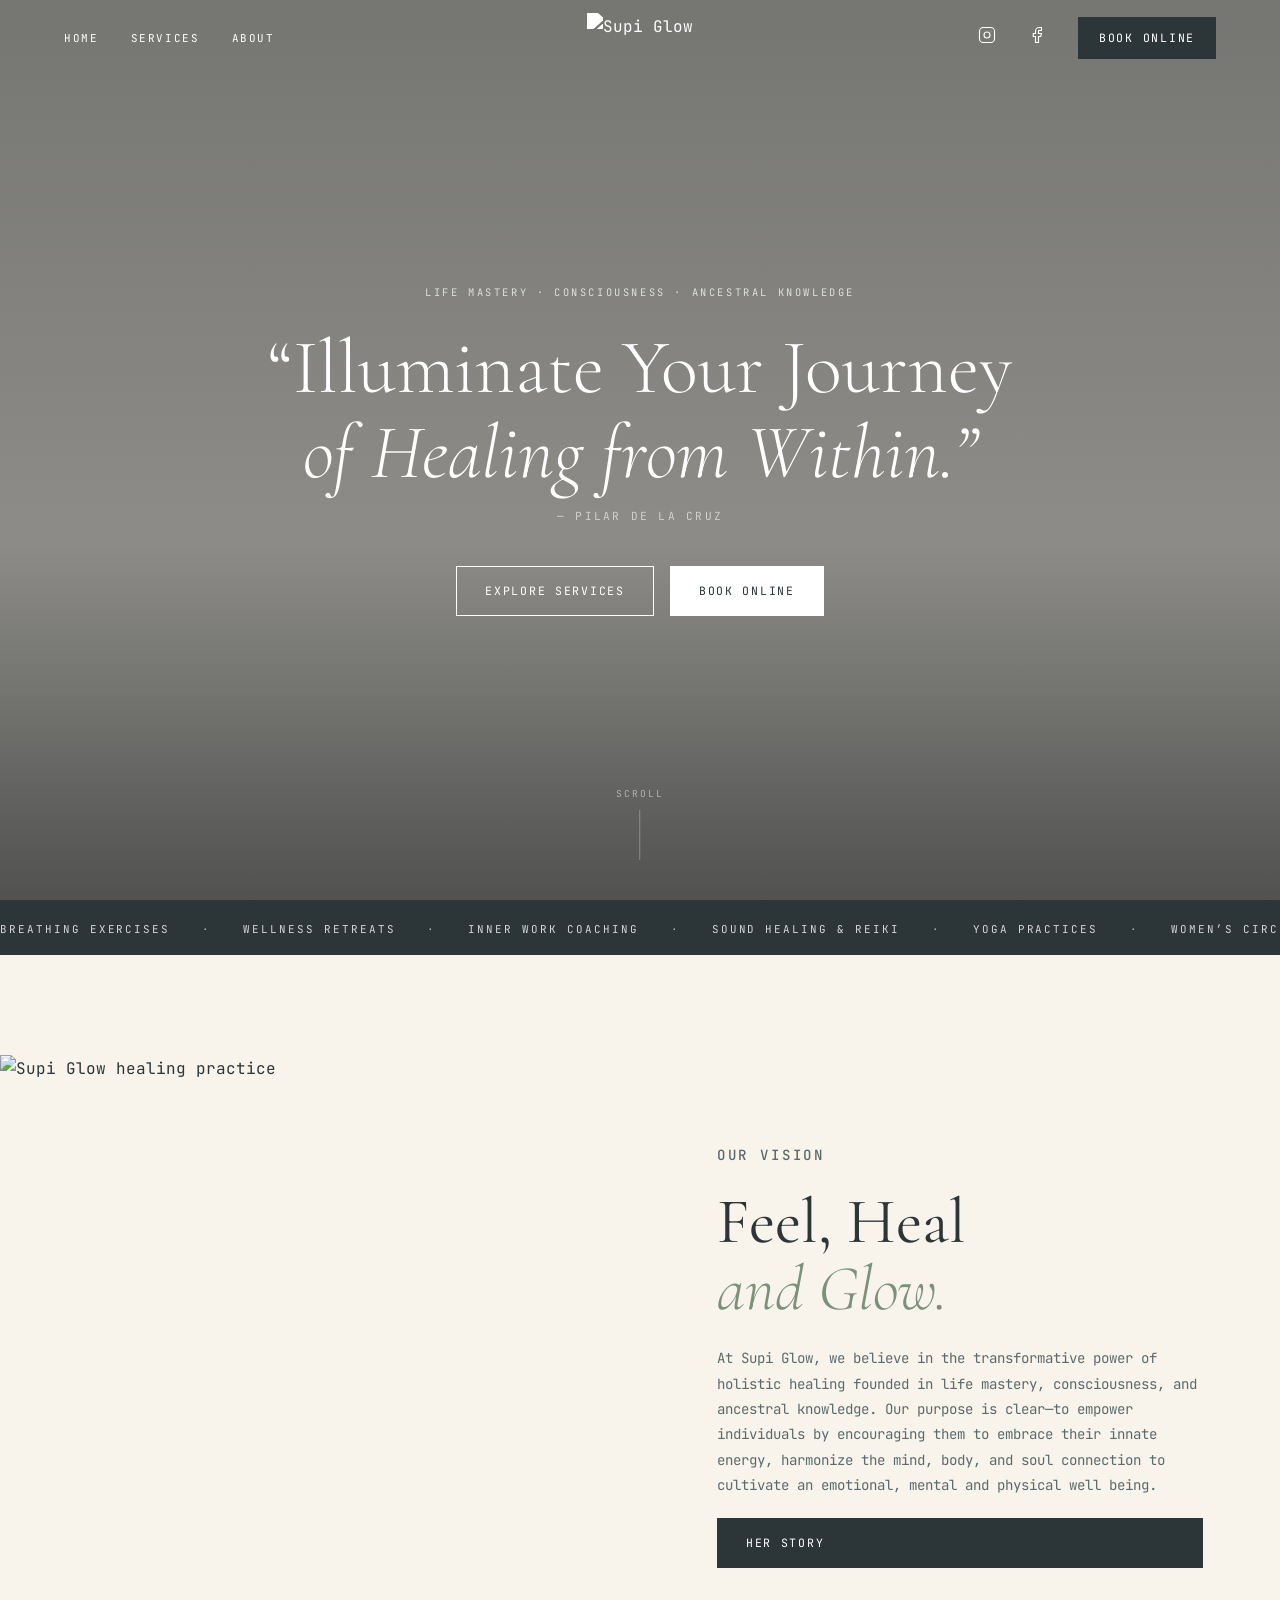
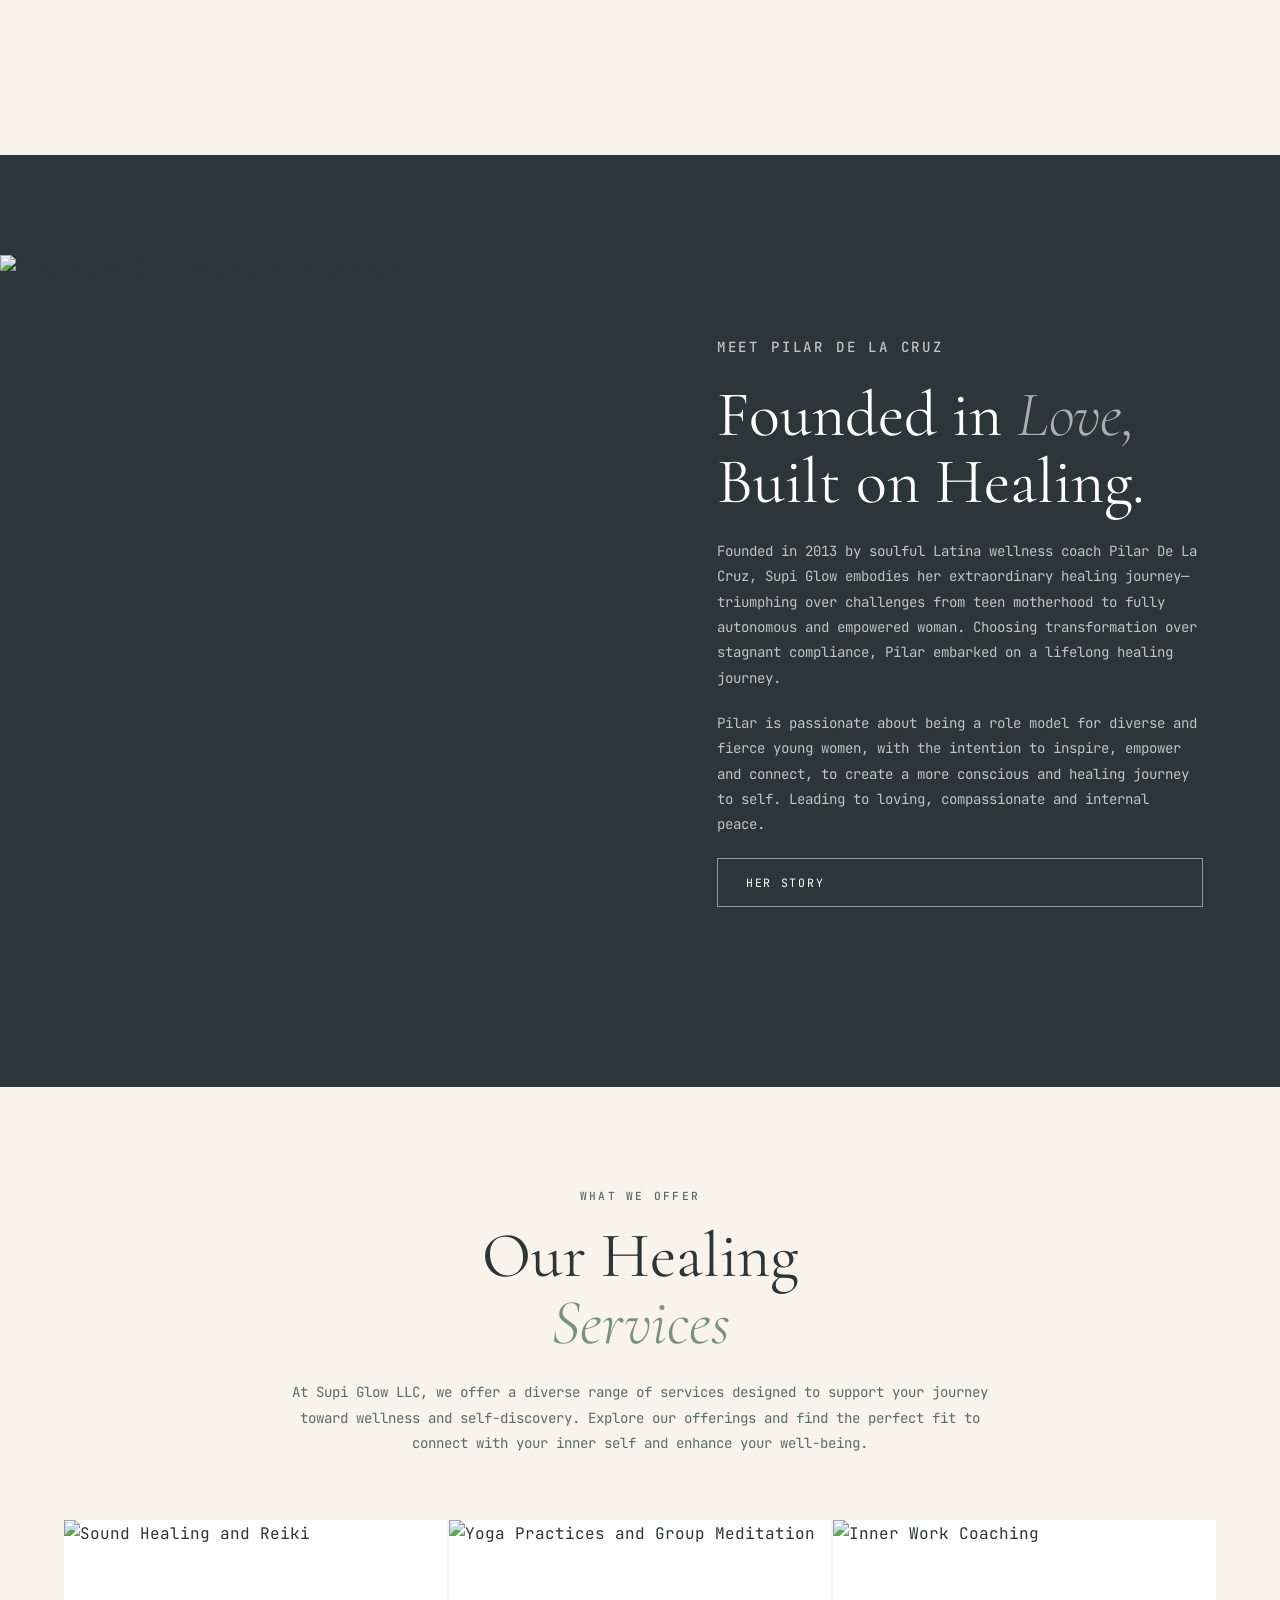
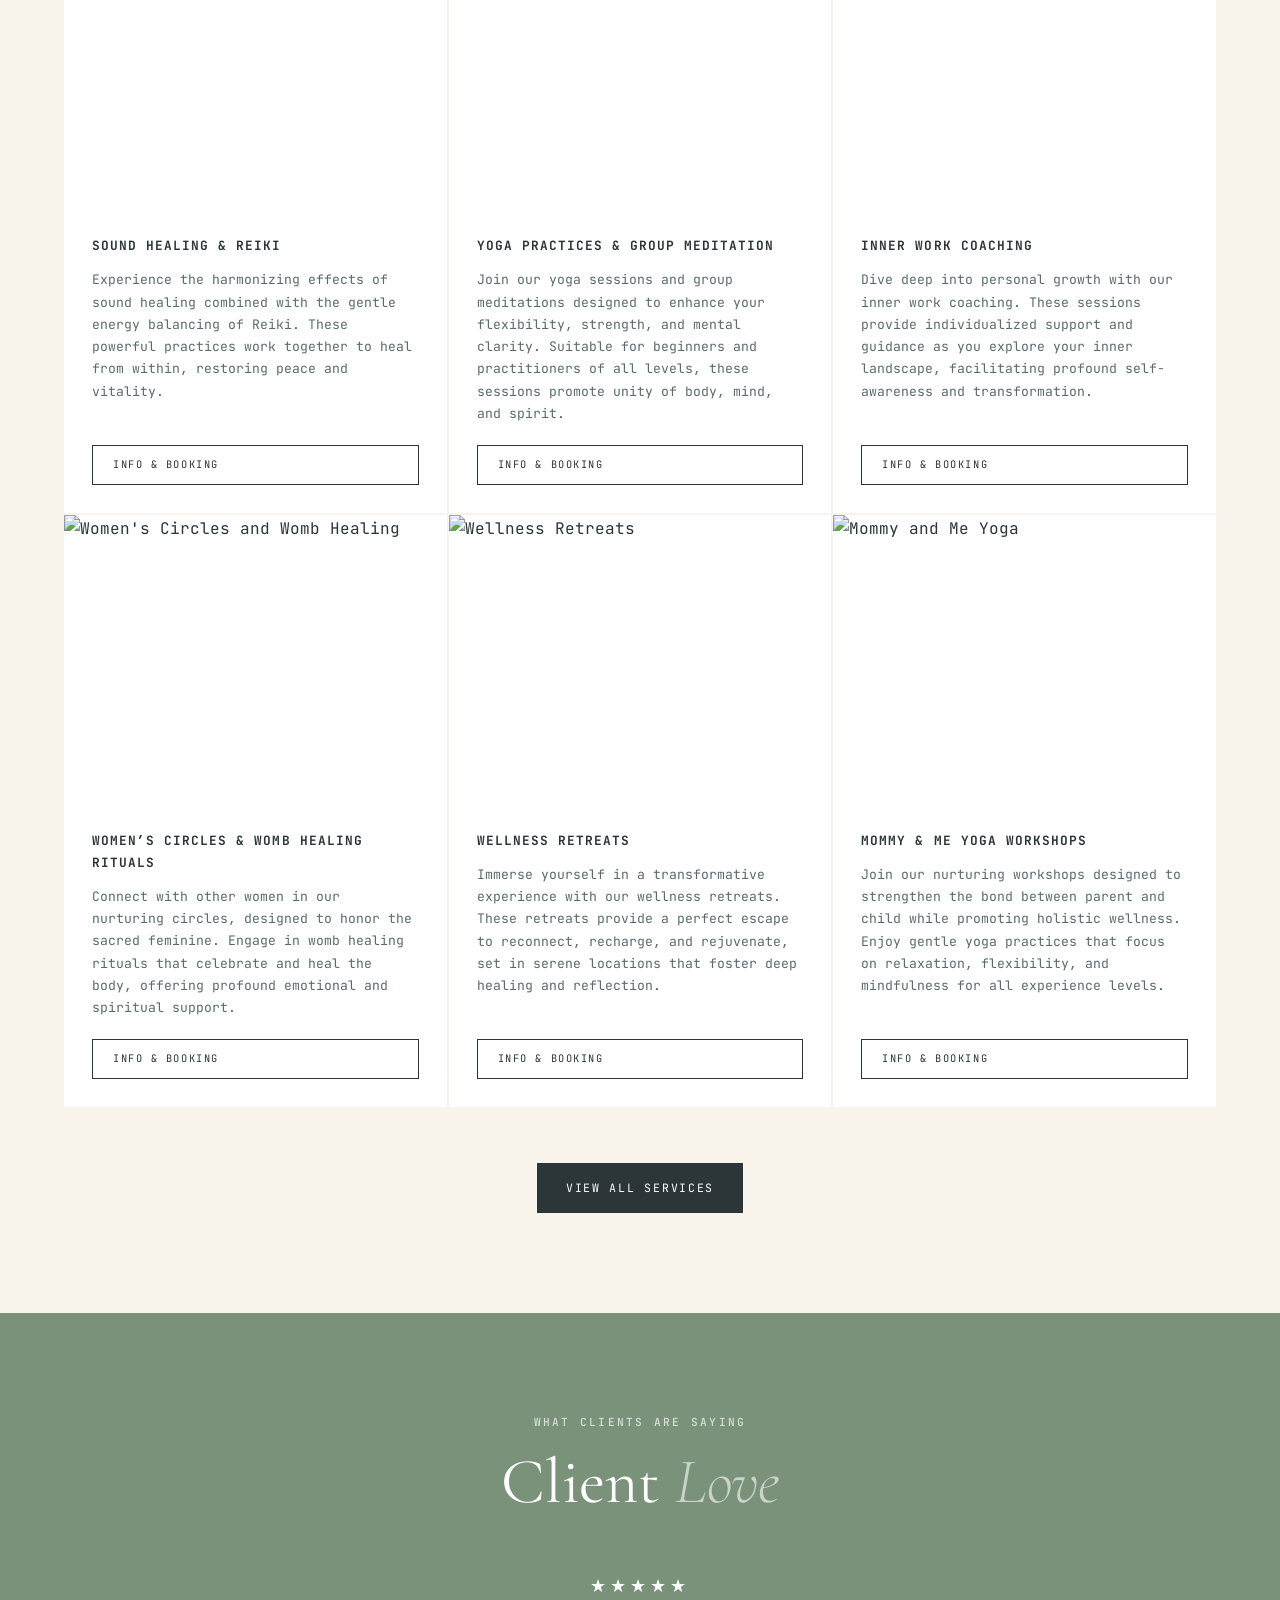
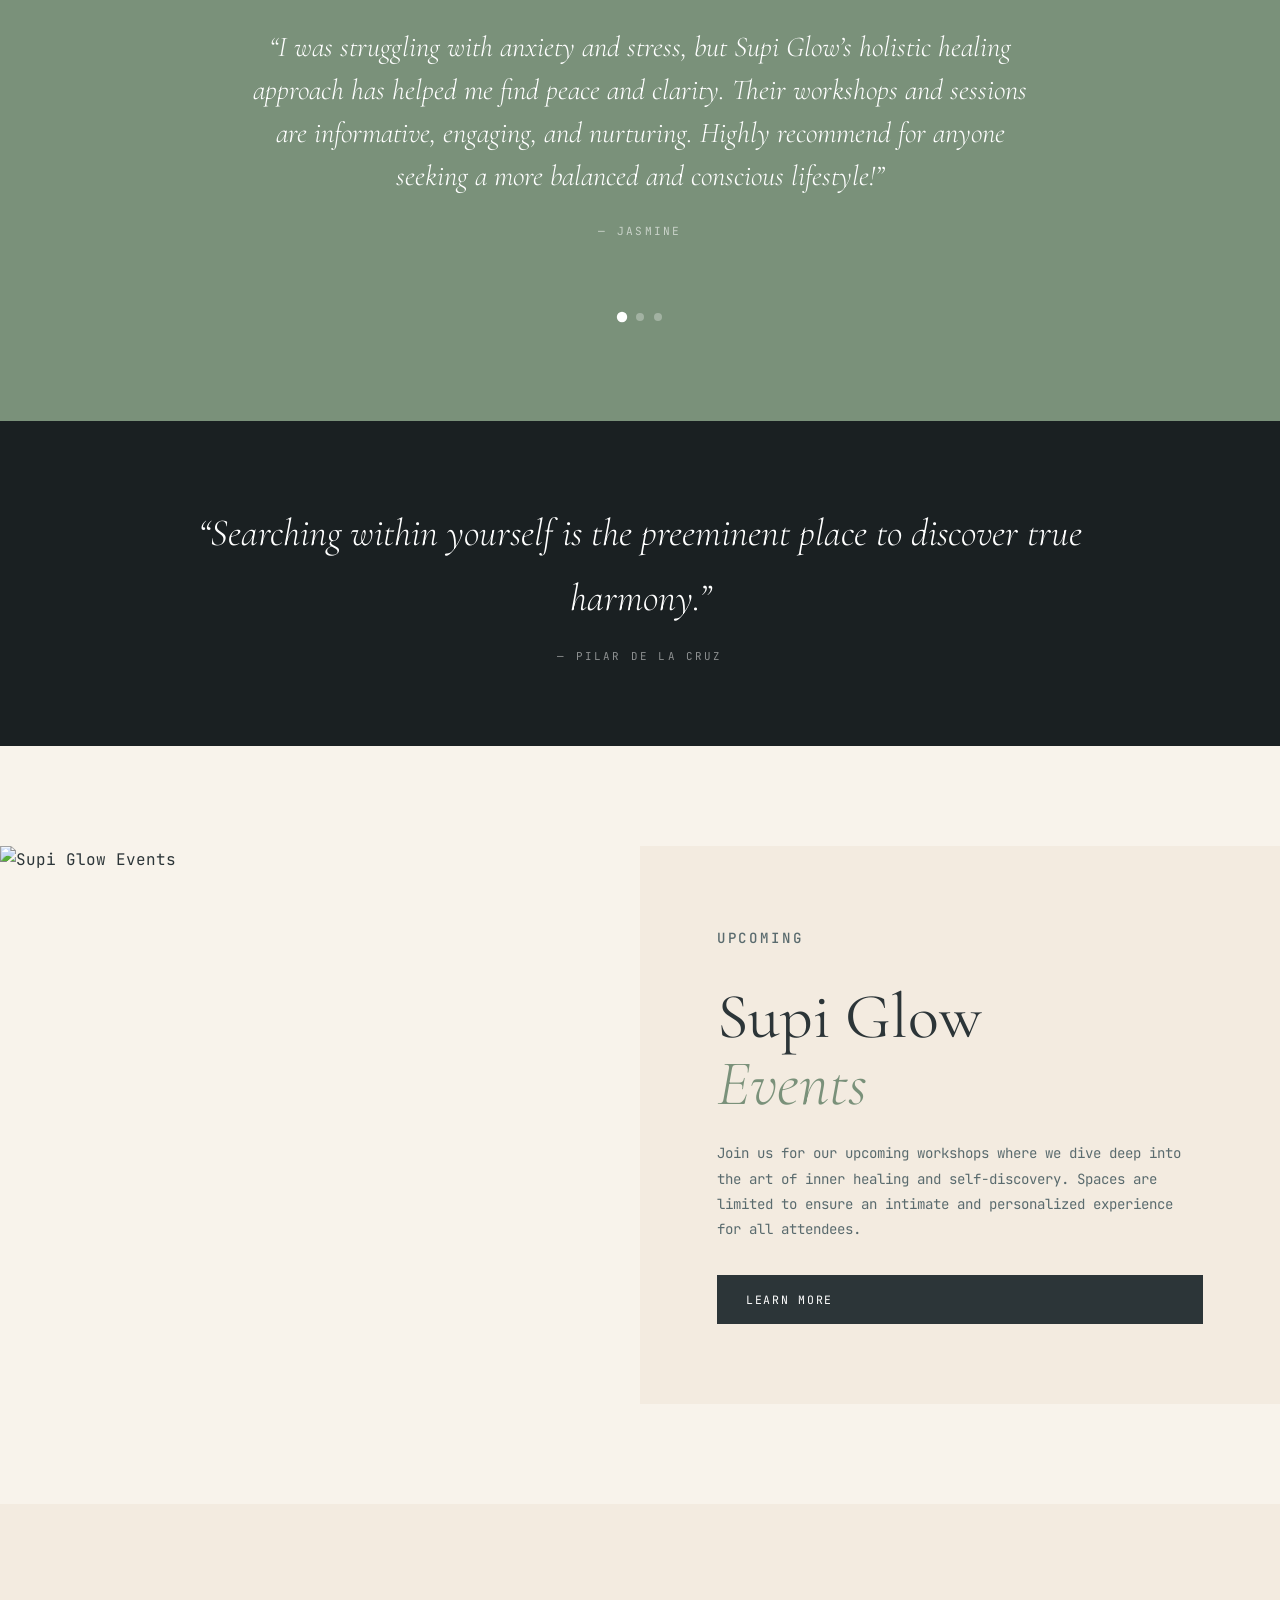
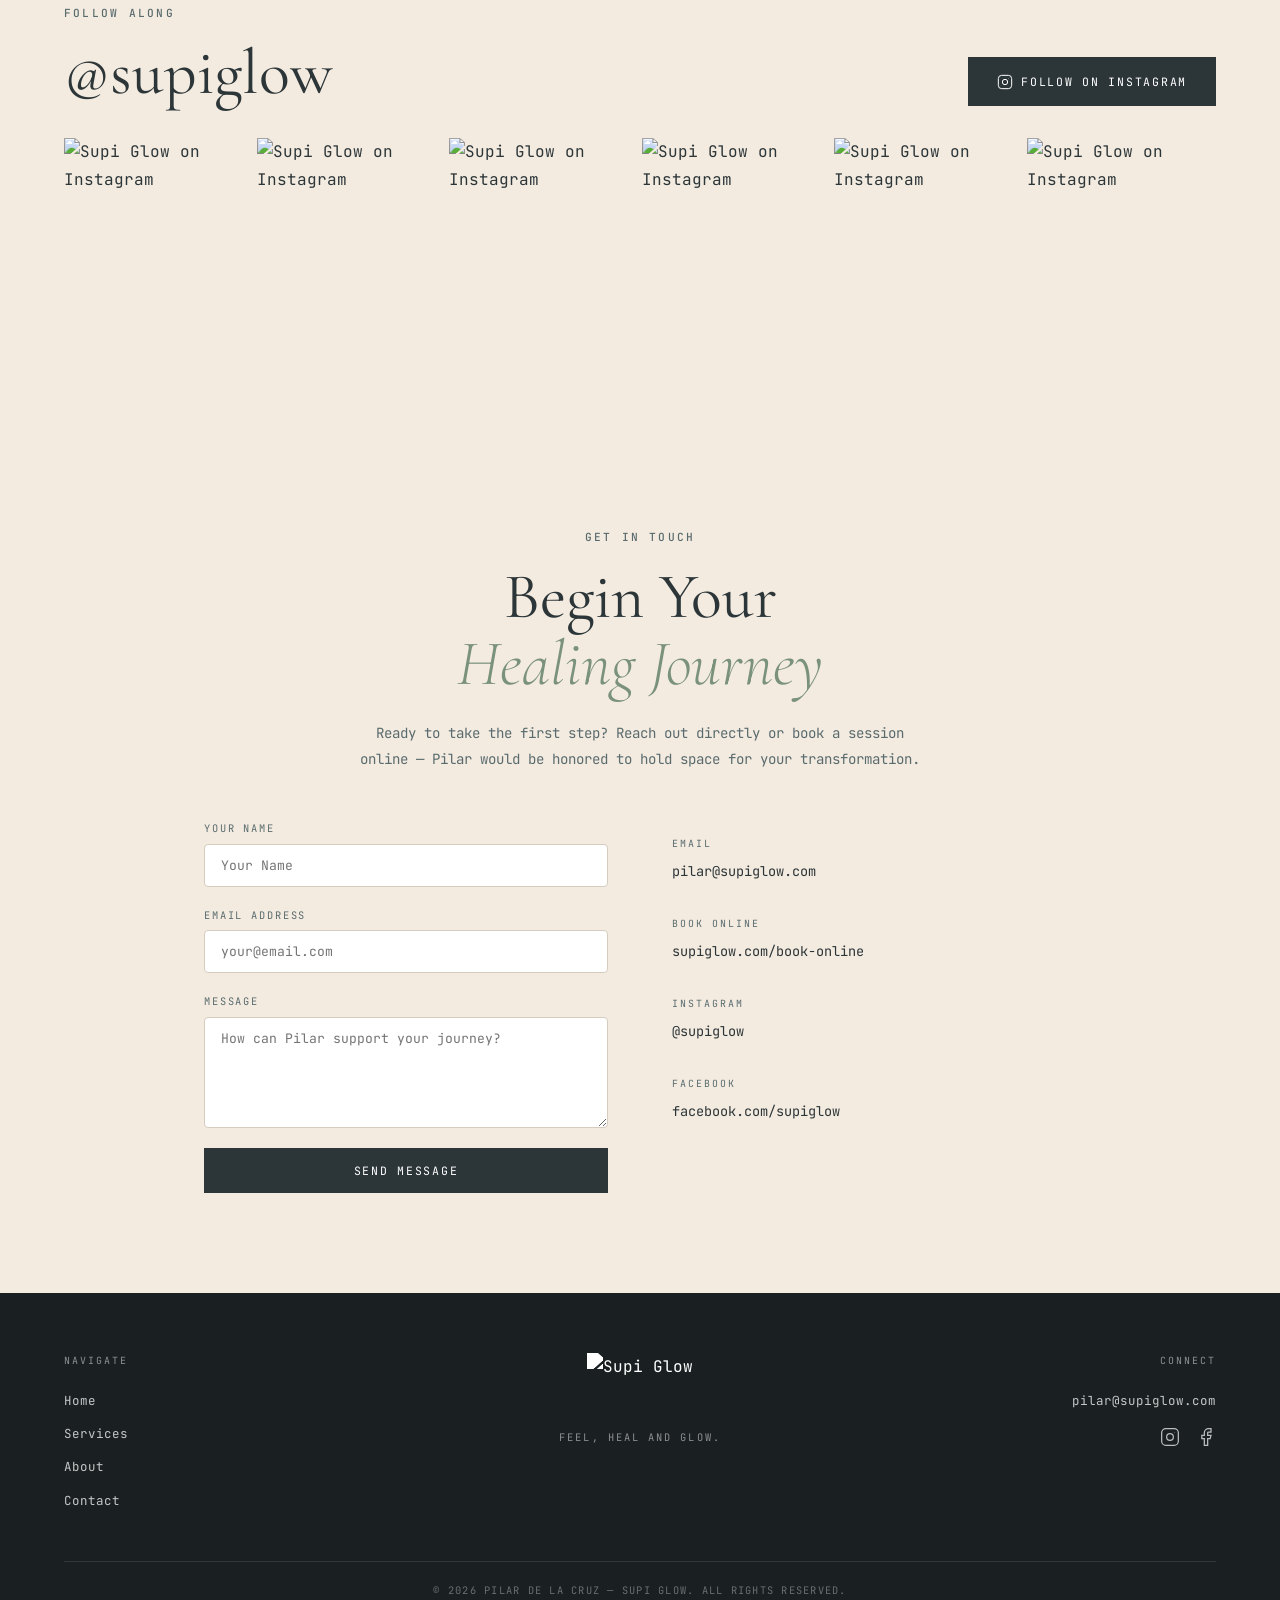
==== commit e235a842: "Fix hero bg, vision image, add Instagram feed - Replace broken video element with CSS background-ima" ====
--- a/index.html
+++ b/index.html
@@ -36,14 +36,16 @@
   </nav>
 
   <!-- ===== HERO ===== -->
-  <section class="hero" id="home">
+  <!-- To add video: add class "hero--video" to section, and uncomment the video block below -->
+  <section class="hero" id="home" style="background-image: url('https://images.squarespace-cdn.com/content/v1/6605978ae81da54339f1b80d/4a3ffbfc-5f23-4e77-b18b-070f28c03060/background.jpg');">
+    <div class="hero__overlay"></div>
+    <!--
     <div class="hero__video-wrap">
-      <!-- Replace src with the actual video file once uploaded -->
-      <video class="hero__video" autoplay muted loop playsinline poster="https://images.squarespace-cdn.com/content/v1/6605978ae81da54339f1b80d/4a3ffbfc-5f23-4e77-b18b-070f28c03060/background.jpg">
-        <!-- <source src="assets/hero-video.mp4" type="video/mp4" /> -->
+      <video class="hero__video" autoplay muted loop playsinline>
+        <source src="assets/hero-video.mp4" type="video/mp4" />
       </video>
-      <div class="hero__overlay"></div>
-    </div>
+    </div>
+    -->
     <div class="hero__content">
       <p class="hero__eyebrow">Life Mastery &middot; Consciousness &middot; Ancestral Knowledge</p>
       <h1 class="hero__heading">
@@ -90,7 +92,7 @@
   <section class="vision section" id="vision">
     <div class="split">
       <div class="split__image split__image--left">
-        <img src="https://images.squarespace-cdn.com/content/v1/6605978ae81da54339f1b80d/4a3ffbfc-5f23-4e77-b18b-070f28c03060/background.jpg" alt="Supi Glow healing practice" loading="lazy" />
+        <img src="https://images.squarespace-cdn.com/content/v1/6605978ae81da54339f1b80d/3735a616-b01a-43fc-b271-dc0c7ceaa39e/_61A4604+copy.jpg" alt="Supi Glow healing practice" loading="eager" />
       </div>
       <div class="split__content">
         <p class="label">Our Vision</p>
@@ -255,6 +257,48 @@
         <h2 class="heading-display">Supi Glow<br /><em>Events</em></h2>
         <p>Join us for our upcoming workshops where we dive deep into the art of inner healing and self-discovery. Spaces are limited to ensure an intimate and personalized experience for all attendees.</p>
         <a href="https://www.supiglow.com/book-online" target="_blank" class="btn btn--dark">Learn More</a>
+      </div>
+    </div>
+  </section>
+
+  <!-- ===== INSTAGRAM FEED ===== -->
+  <section class="instagram section section--cream" id="instagram">
+    <div class="container">
+      <div class="instagram__header">
+        <div>
+          <p class="label">Follow Along</p>
+          <h2 class="heading-display">@supiglow</h2>
+        </div>
+        <a href="https://www.instagram.com/supiglow" target="_blank" class="btn btn--dark instagram__cta">
+          <svg width="16" height="16" viewBox="0 0 24 24" fill="none" stroke="currentColor" stroke-width="1.5" style="margin-right:8px;vertical-align:middle;"><rect x="2" y="2" width="20" height="20" rx="5" ry="5"/><circle cx="12" cy="12" r="4"/><circle cx="17.5" cy="6.5" r="0.5" fill="currentColor" stroke="none"/></svg>
+          Follow on Instagram
+        </a>
+      </div>
+      <div class="instagram__grid">
+        <a href="https://www.instagram.com/supiglow" target="_blank" class="instagram__item">
+          <img src="https://images.squarespace-cdn.com/content/v1/6605978ae81da54339f1b80d/b45f71ad-9814-478d-8e3b-bc1ce362228e/P1081764.JPG" alt="Supi Glow on Instagram" loading="lazy" />
+          <div class="instagram__overlay"><svg width="22" height="22" viewBox="0 0 24 24" fill="none" stroke="white" stroke-width="1.5"><rect x="2" y="2" width="20" height="20" rx="5" ry="5"/><circle cx="12" cy="12" r="4"/><circle cx="17.5" cy="6.5" r="0.5" fill="white" stroke="none"/></svg></div>
+        </a>
+        <a href="https://www.instagram.com/supiglow" target="_blank" class="instagram__item">
+          <img src="https://images.squarespace-cdn.com/content/v1/6605978ae81da54339f1b80d/0cc2ace8-0e74-44bd-b05f-0b1ae7d50fcf/PilarDeLaCruz_Feb2025_LaanclaCreative-1.jpg" alt="Supi Glow on Instagram" loading="lazy" />
+          <div class="instagram__overlay"><svg width="22" height="22" viewBox="0 0 24 24" fill="none" stroke="white" stroke-width="1.5"><rect x="2" y="2" width="20" height="20" rx="5" ry="5"/><circle cx="12" cy="12" r="4"/><circle cx="17.5" cy="6.5" r="0.5" fill="white" stroke="none"/></svg></div>
+        </a>
+        <a href="https://www.instagram.com/supiglow" target="_blank" class="instagram__item">
+          <img src="https://images.squarespace-cdn.com/content/v1/6605978ae81da54339f1b80d/c4181431-60ba-4da8-9ac1-8149e5a34f26/CampBloom2024-283.jpg" alt="Supi Glow on Instagram" loading="lazy" />
+          <div class="instagram__overlay"><svg width="22" height="22" viewBox="0 0 24 24" fill="none" stroke="white" stroke-width="1.5"><rect x="2" y="2" width="20" height="20" rx="5" ry="5"/><circle cx="12" cy="12" r="4"/><circle cx="17.5" cy="6.5" r="0.5" fill="white" stroke="none"/></svg></div>
+        </a>
+        <a href="https://www.instagram.com/supiglow" target="_blank" class="instagram__item">
+          <img src="https://images.squarespace-cdn.com/content/v1/6605978ae81da54339f1b80d/f860c70a-a7d2-4825-839d-7be5c79e40e2/IMG_7126.JPG" alt="Supi Glow on Instagram" loading="lazy" />
+          <div class="instagram__overlay"><svg width="22" height="22" viewBox="0 0 24 24" fill="none" stroke="white" stroke-width="1.5"><rect x="2" y="2" width="20" height="20" rx="5" ry="5"/><circle cx="12" cy="12" r="4"/><circle cx="17.5" cy="6.5" r="0.5" fill="white" stroke="none"/></svg></div>
+        </a>
+        <a href="https://www.instagram.com/supiglow" target="_blank" class="instagram__item">
+          <img src="https://images.squarespace-cdn.com/content/v1/6605978ae81da54339f1b80d/9f8c06ba-eef7-47ae-b9e6-94613172db7c/IMG_2569.JPG" alt="Supi Glow on Instagram" loading="lazy" />
+          <div class="instagram__overlay"><svg width="22" height="22" viewBox="0 0 24 24" fill="none" stroke="white" stroke-width="1.5"><rect x="2" y="2" width="20" height="20" rx="5" ry="5"/><circle cx="12" cy="12" r="4"/><circle cx="17.5" cy="6.5" r="0.5" fill="white" stroke="none"/></svg></div>
+        </a>
+        <a href="https://www.instagram.com/supiglow" target="_blank" class="instagram__item">
+          <img src="https://images.squarespace-cdn.com/content/v1/6605978ae81da54339f1b80d/3735a616-b01a-43fc-b271-dc0c7ceaa39e/_61A4604+copy.jpg" alt="Supi Glow on Instagram" loading="lazy" />
+          <div class="instagram__overlay"><svg width="22" height="22" viewBox="0 0 24 24" fill="none" stroke="white" stroke-width="1.5"><rect x="2" y="2" width="20" height="20" rx="5" ry="5"/><circle cx="12" cy="12" r="4"/><circle cx="17.5" cy="6.5" r="0.5" fill="white" stroke="none"/></svg></div>
+        </a>
       </div>
     </div>
   </section>
--- a/css/style.css
+++ b/css/style.css
@@ -221,10 +221,15 @@
   align-items: center;
   justify-content: center;
   overflow: hidden;
-}
+  background-size: cover;
+  background-position: center;
+  background-repeat: no-repeat;
+}
+/* When video is added, wrap it in .hero__video-wrap */
 .hero__video-wrap {
   position: absolute;
   inset: 0;
+  z-index: 0;
 }
 .hero__video {
   width: 100%;
@@ -238,7 +243,10 @@
     rgba(10,14,15,0.55) 0%,
     rgba(10,14,15,0.45) 60%,
     rgba(10,14,15,0.7) 100%);
-}
+  z-index: 1;
+}
+.hero__content { z-index: 2; }
+.hero__scroll  { z-index: 2; }
 .hero__content {
   position: relative;
   z-index: 2;
@@ -340,8 +348,19 @@
 .split--reverse { direction: rtl; }
 .split--reverse > * { direction: ltr; }
 
-.split__image { overflow: hidden; }
-.split__image img { transition: transform 0.8s ease; }
+.split__image {
+  overflow: hidden;
+  position: relative;
+  min-height: 420px;
+}
+.split__image img {
+  position: absolute;
+  inset: 0;
+  width: 100%;
+  height: 100%;
+  object-fit: cover;
+  transition: transform 0.8s ease;
+}
 .split__image:hover img { transform: scale(1.04); }
 
 .split__content {
@@ -739,6 +758,59 @@
   line-height: 1.8;
   color: var(--color-muted);
   margin-bottom: 1.75rem;
+}
+
+/* ── INSTAGRAM FEED ── */
+.instagram__header {
+  display: flex;
+  align-items: flex-end;
+  justify-content: space-between;
+  margin-bottom: 2rem;
+  flex-wrap: wrap;
+  gap: 1rem;
+}
+.instagram__header .heading-display { margin-bottom: 0; }
+.instagram__cta {
+  display: inline-flex;
+  align-items: center;
+  flex-shrink: 0;
+}
+.instagram__grid {
+  display: grid;
+  grid-template-columns: repeat(6, 1fr);
+  gap: 3px;
+}
+.instagram__item {
+  position: relative;
+  overflow: hidden;
+  aspect-ratio: 1 / 1;
+  display: block;
+}
+.instagram__item img {
+  position: absolute;
+  inset: 0;
+  width: 100%;
+  height: 100%;
+  object-fit: cover;
+  transition: transform 0.5s ease;
+}
+.instagram__item:hover img { transform: scale(1.07); }
+.instagram__overlay {
+  position: absolute;
+  inset: 0;
+  background: rgba(44, 53, 56, 0.45);
+  display: flex;
+  align-items: center;
+  justify-content: center;
+  opacity: 0;
+  transition: opacity 0.3s ease;
+}
+.instagram__item:hover .instagram__overlay { opacity: 1; }
+
+@media (max-width: 768px) {
+  .instagram__grid { grid-template-columns: repeat(3, 1fr); }
+  .instagram__grid .instagram__item:nth-child(n+4) { display: none; }
+  .instagram__header { flex-direction: column; align-items: flex-start; }
 }
 
 /* ── ANIMATIONS ── */
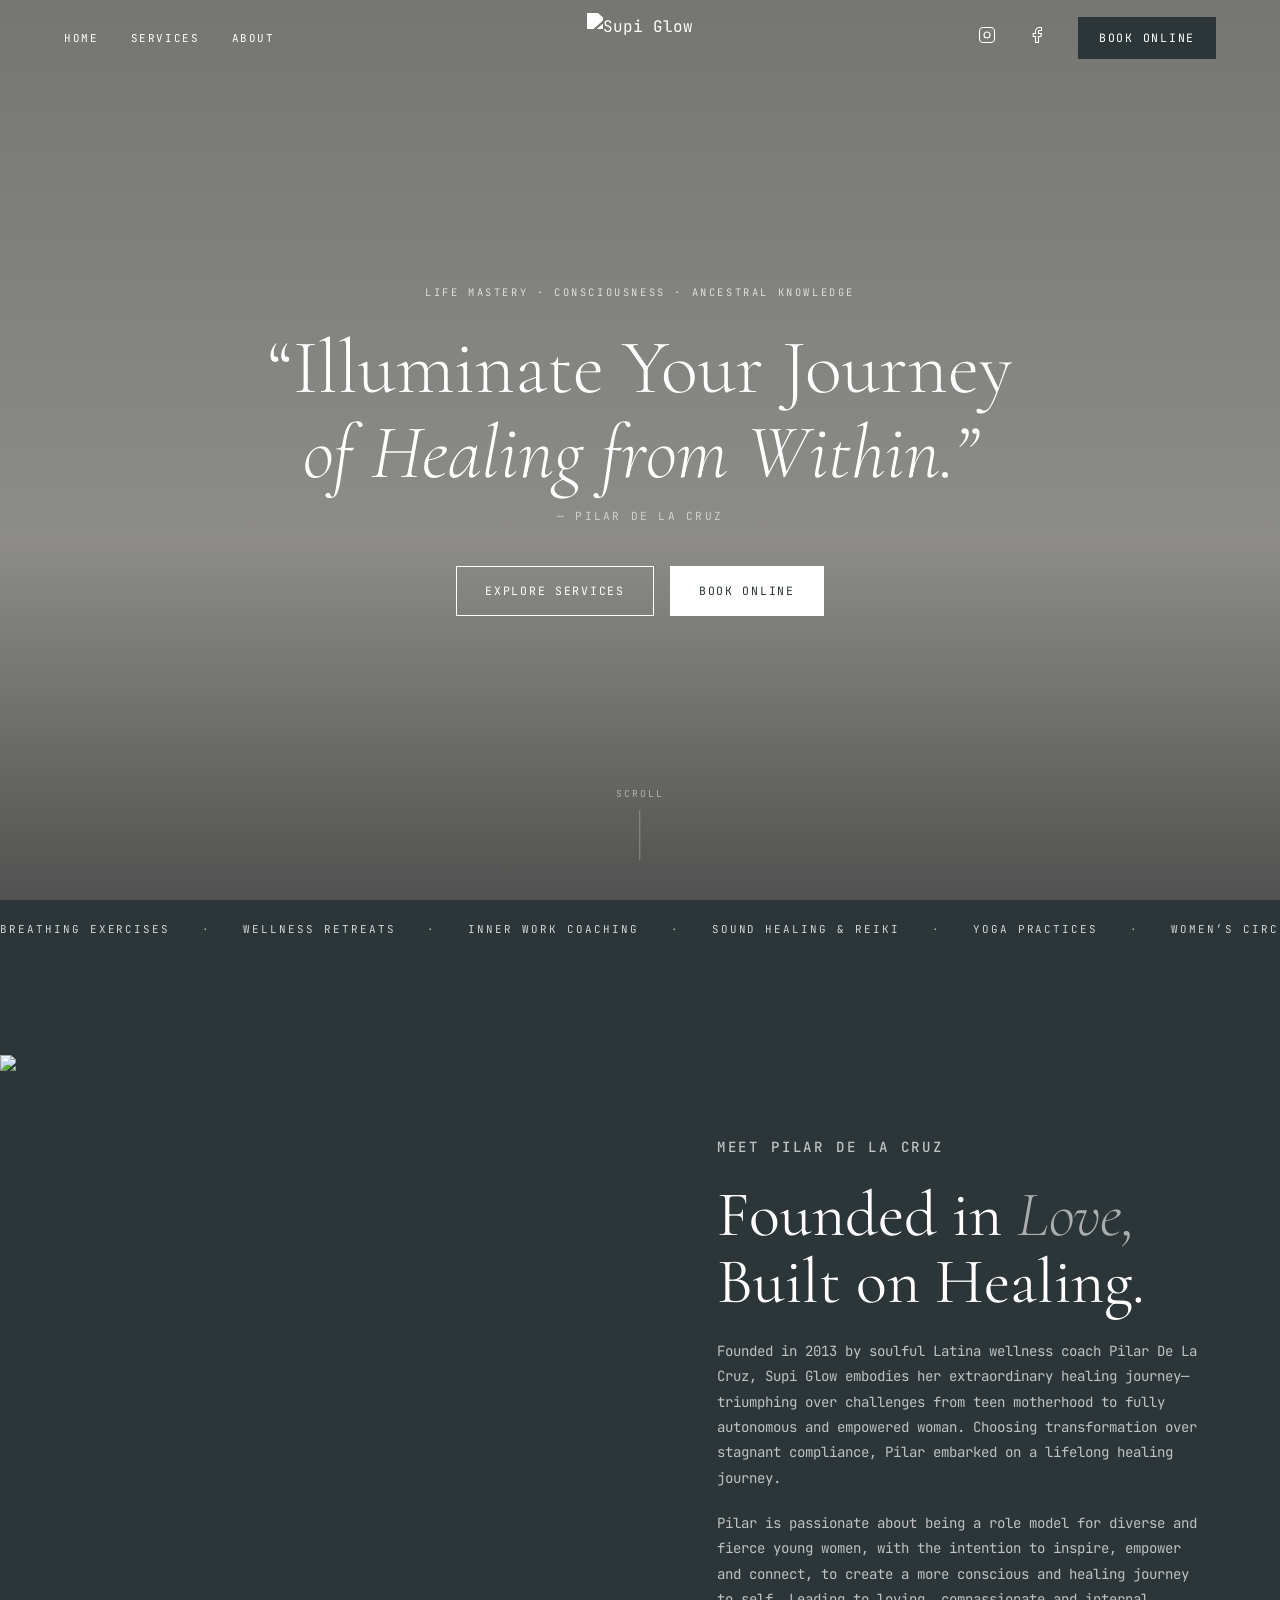
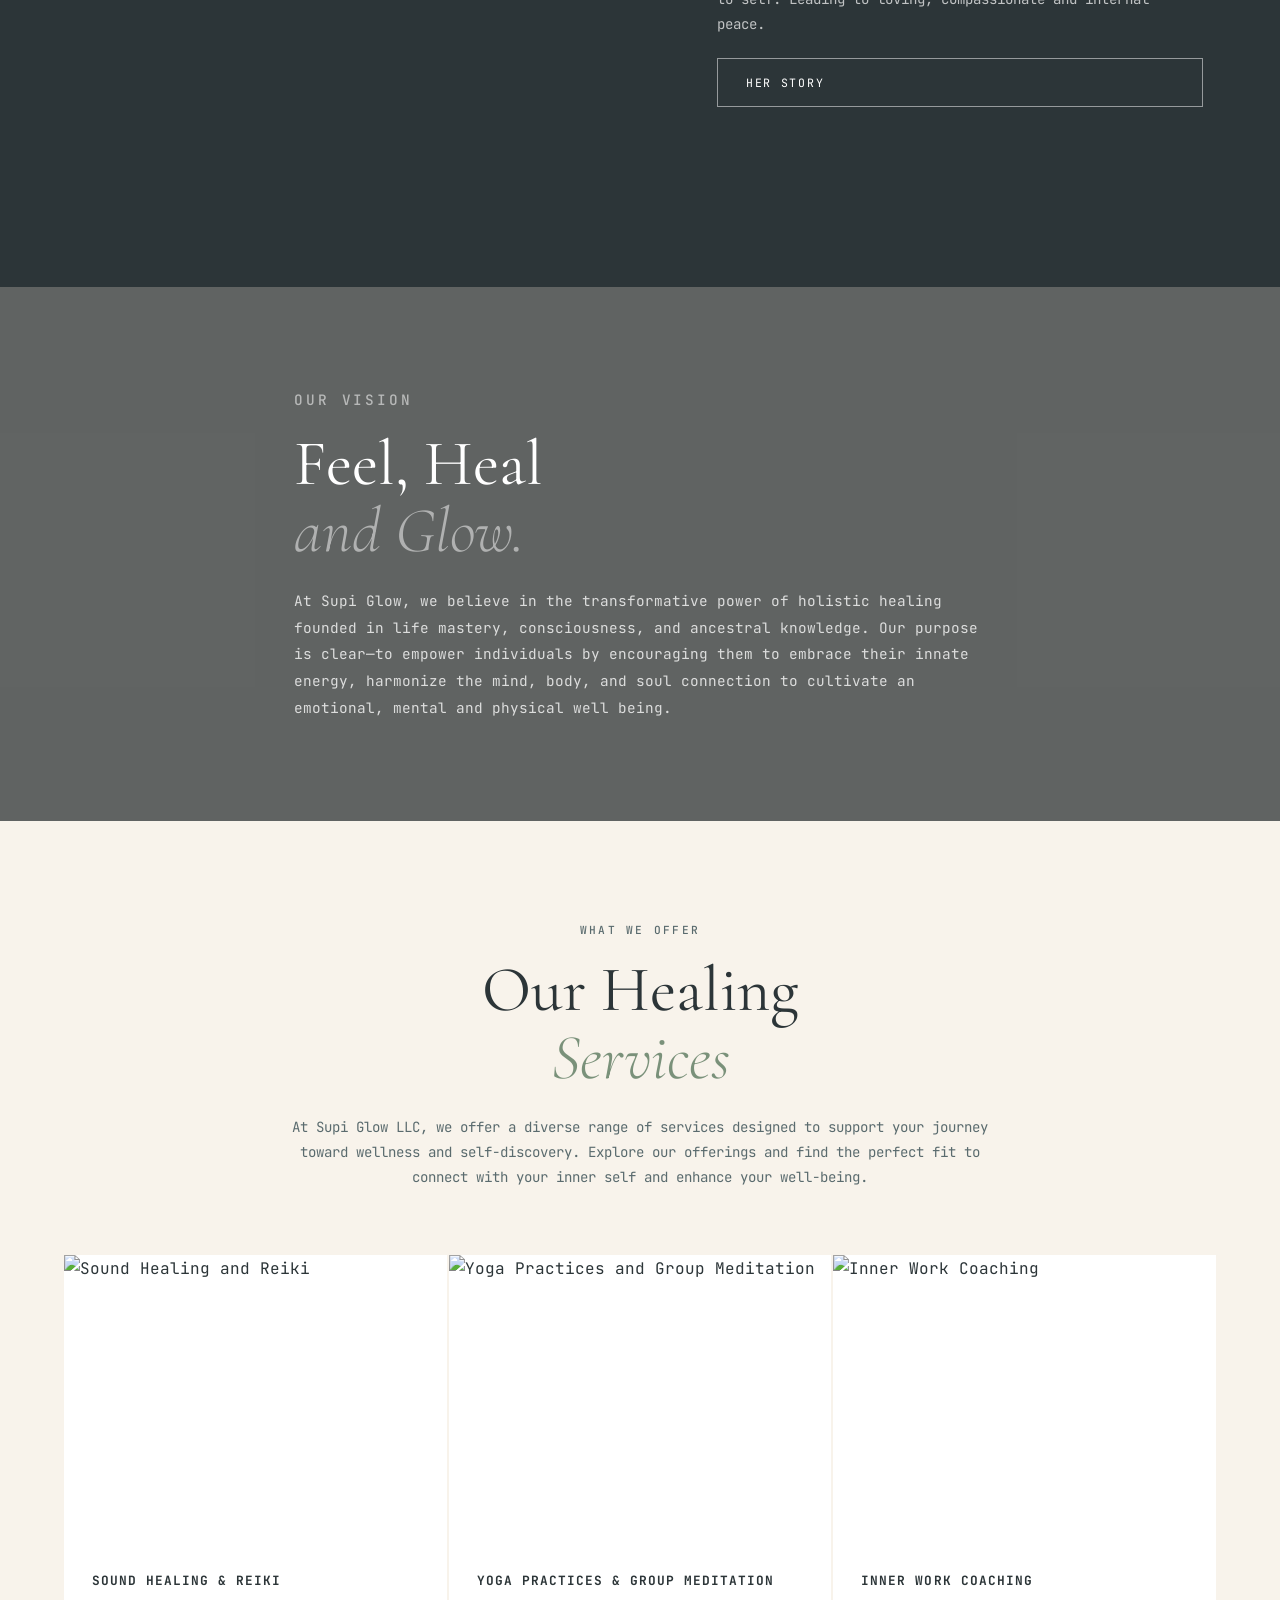
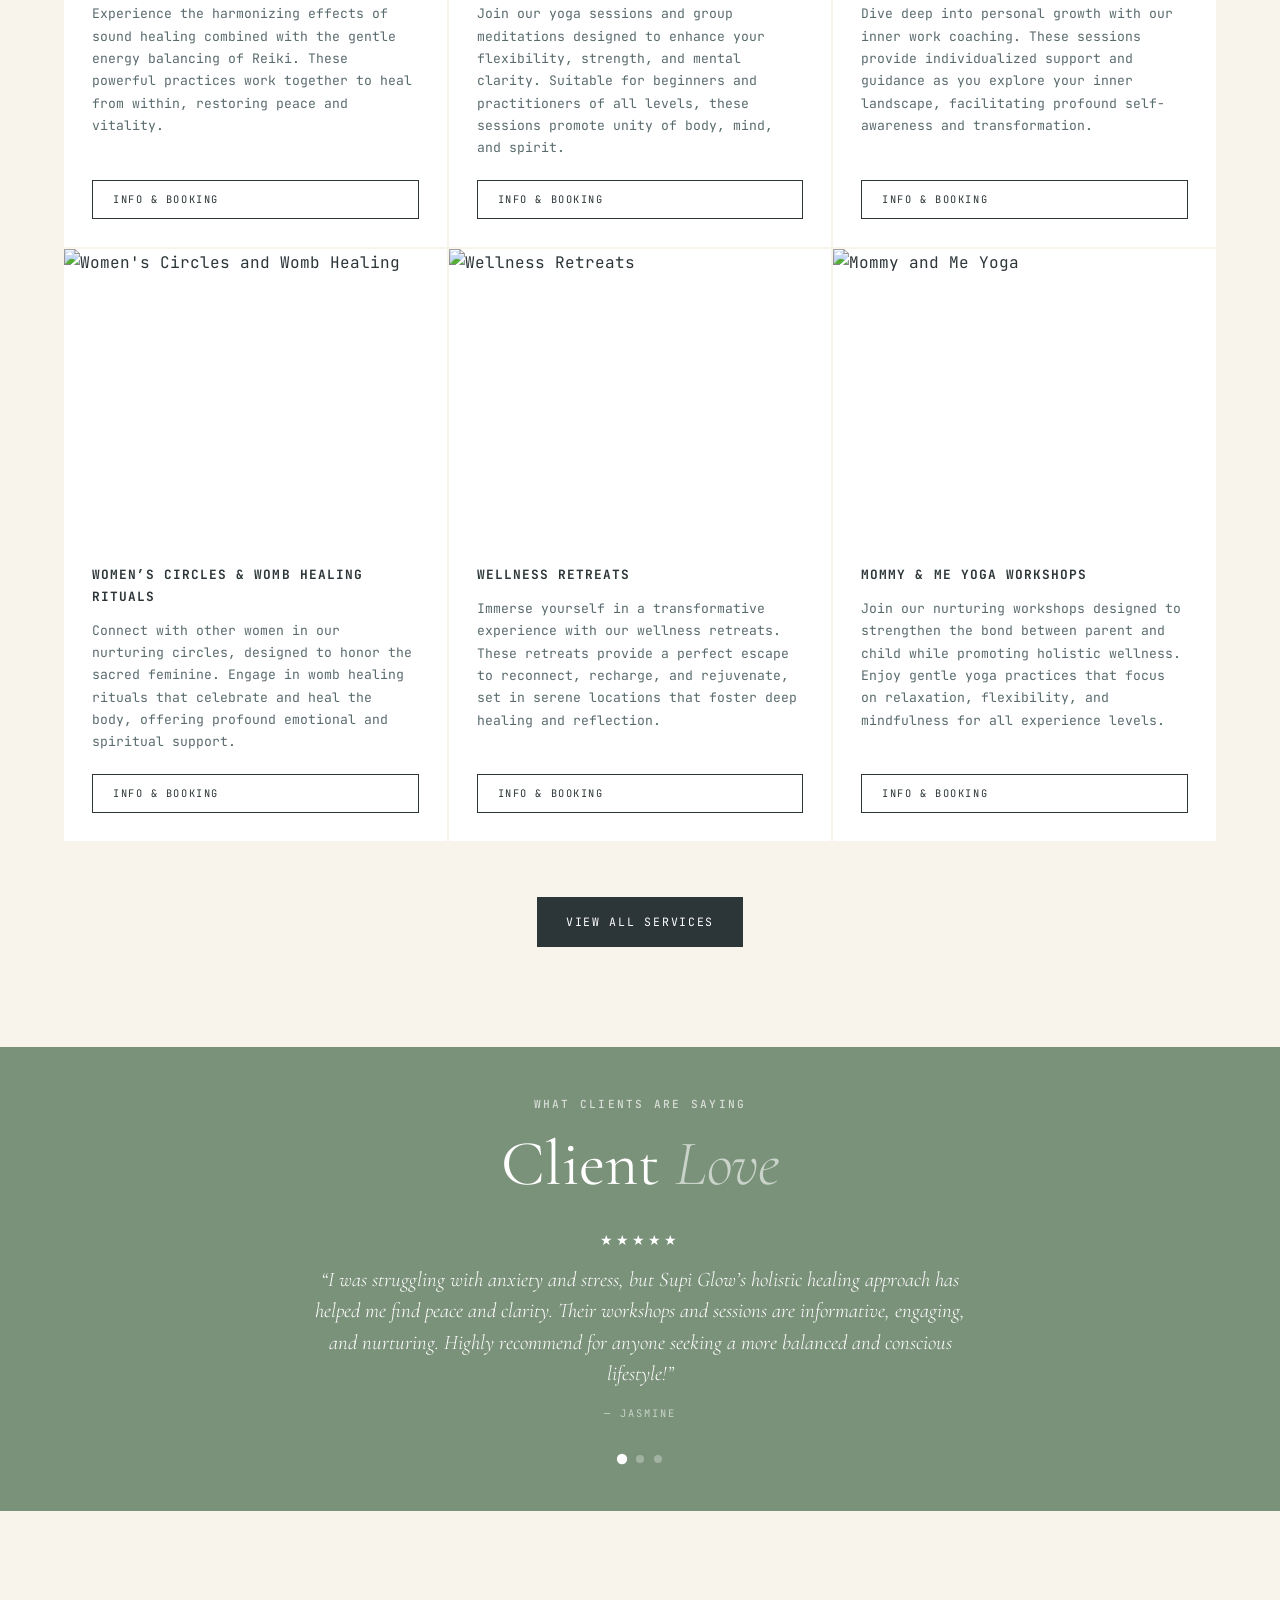
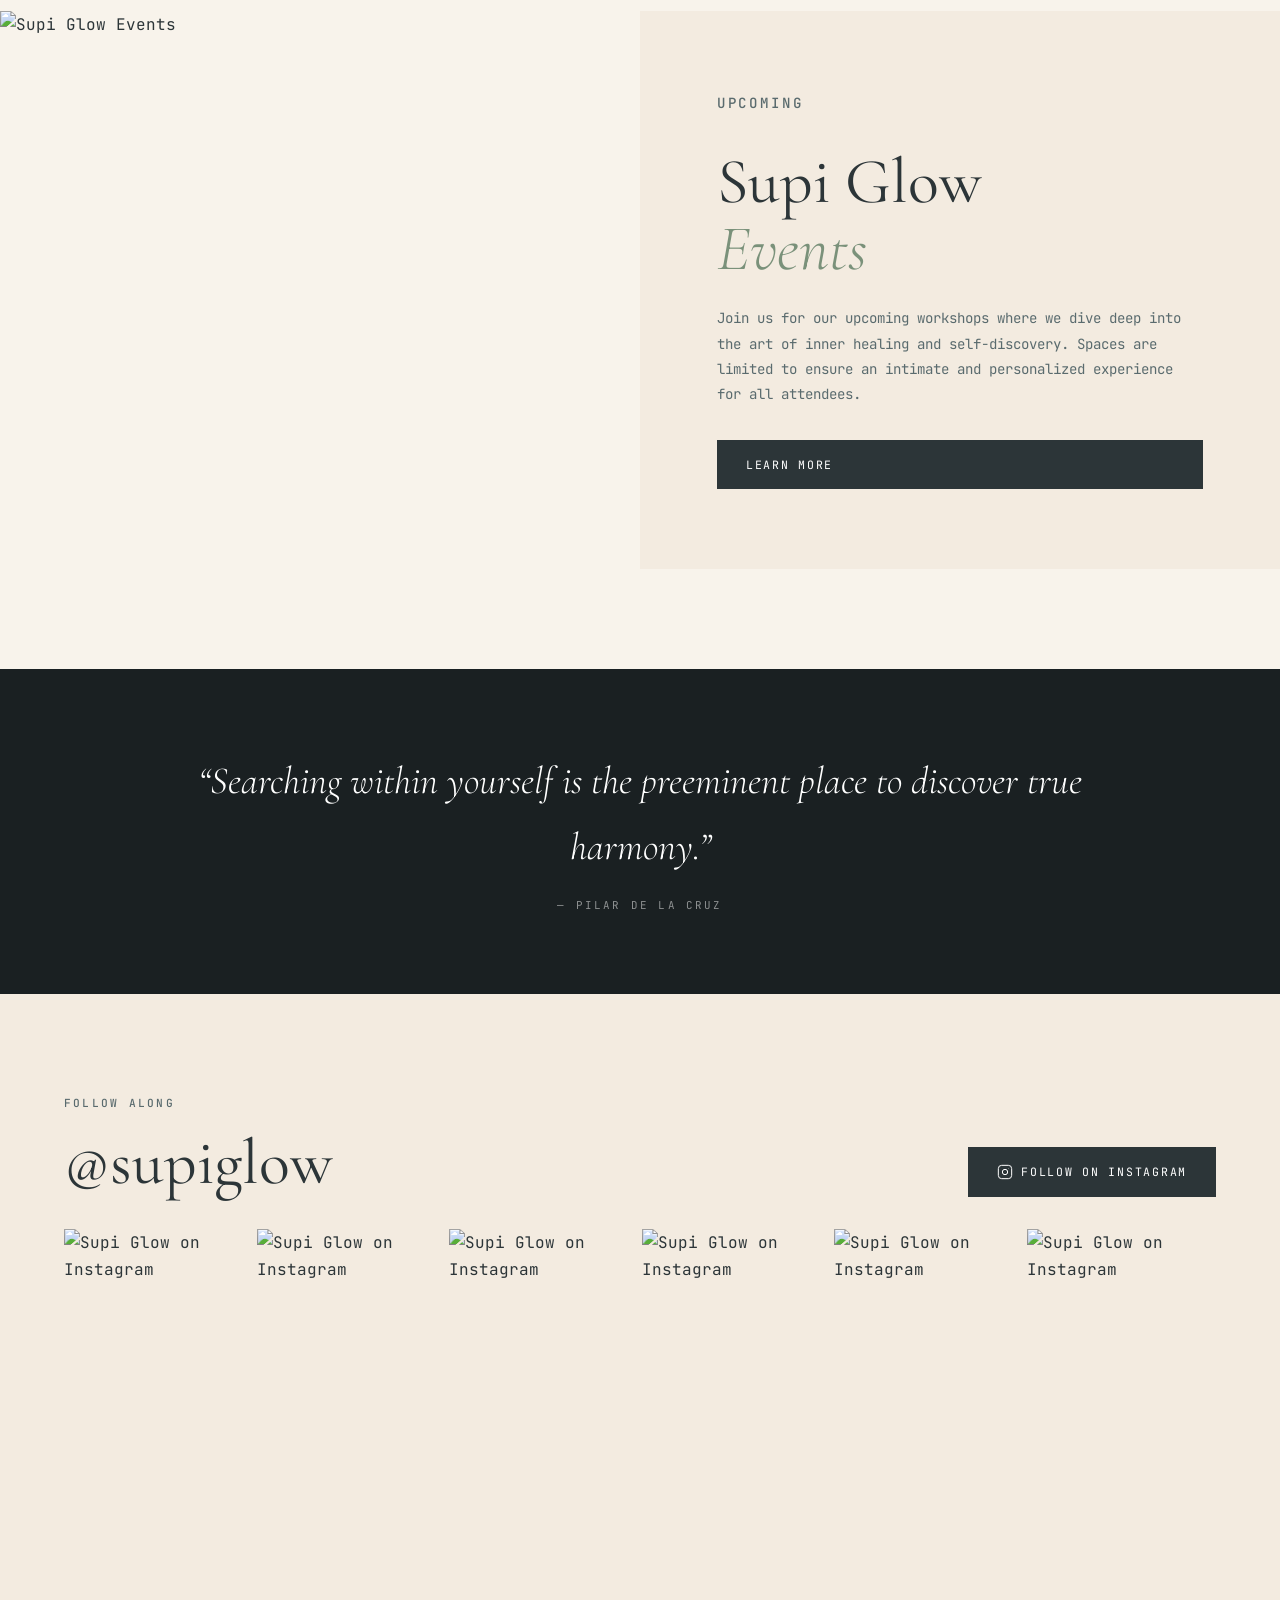
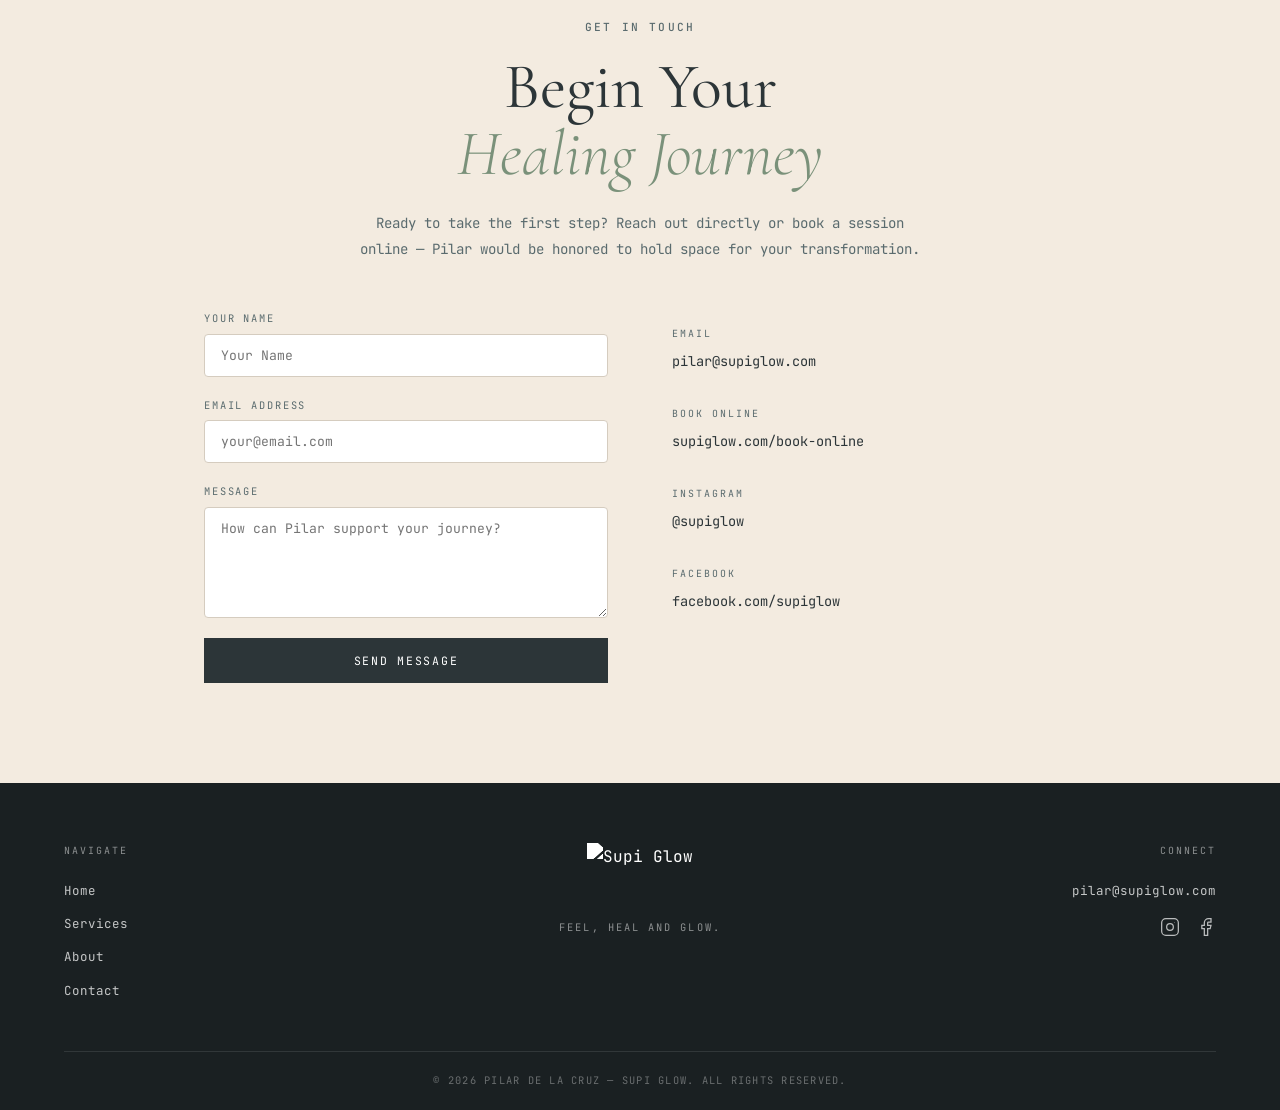
==== commit b0e5d606: "Reorder homepage, parallax vision, gradient bleed, events image, smaller testimonials - Move Meet Pi" ====
--- a/index.html
+++ b/index.html
@@ -8,7 +8,8 @@
   <link rel="preconnect" href="https://fonts.googleapis.com" />
   <link rel="preconnect" href="https://fonts.gstatic.com" crossorigin />
   <link href="https://fonts.googleapis.com/css2?family=JetBrains+Mono:ital,wght@0,300;0,400;0,500;0,700;1,300;1,400&family=Cormorant+Garamond:ital,wght@0,300;0,400;0,600;1,300;1,400;1,600&display=swap" rel="stylesheet" />
-  <link rel="stylesheet" href="css/style.css" />
+  <link rel="stylesheet" href="css/style.css?v=3" />
+  <script src="https://cdn.jsdelivr.net/npm/hls.js@1/dist/hls.min.js"></script>
 </head>
 <body>
 
@@ -36,16 +37,11 @@
   </nav>
 
   <!-- ===== HERO ===== -->
-  <!-- To add video: add class "hero--video" to section, and uncomment the video block below -->
   <section class="hero" id="home" style="background-image: url('https://images.squarespace-cdn.com/content/v1/6605978ae81da54339f1b80d/4a3ffbfc-5f23-4e77-b18b-070f28c03060/background.jpg');">
     <div class="hero__overlay"></div>
-    <!--
     <div class="hero__video-wrap">
-      <video class="hero__video" autoplay muted loop playsinline>
-        <source src="assets/hero-video.mp4" type="video/mp4" />
-      </video>
-    </div>
-    -->
+      <video class="hero__video" id="heroVideo" autoplay muted loop playsinline></video>
+    </div>
     <div class="hero__content">
       <p class="hero__eyebrow">Life Mastery &middot; Consciousness &middot; Ancestral Knowledge</p>
       <h1 class="hero__heading">
@@ -88,21 +84,6 @@
     </div>
   </div>
 
-  <!-- ===== VISION ===== -->
-  <section class="vision section" id="vision">
-    <div class="split">
-      <div class="split__image split__image--left">
-        <img src="https://images.squarespace-cdn.com/content/v1/6605978ae81da54339f1b80d/3735a616-b01a-43fc-b271-dc0c7ceaa39e/_61A4604+copy.jpg" alt="Supi Glow healing practice" loading="eager" />
-      </div>
-      <div class="split__content">
-        <p class="label">Our Vision</p>
-        <h2 class="heading-display">Feel, Heal<br /><em>and Glow.</em></h2>
-        <p>At Supi Glow, we believe in the transformative power of holistic healing founded in life mastery, consciousness, and ancestral knowledge. Our purpose is clear&mdash;to empower individuals by encouraging them to embrace their innate energy, harmonize the mind, body, and soul connection to cultivate an emotional, mental and physical well being.</p>
-        <a href="about.html" class="btn btn--dark">Her Story</a>
-      </div>
-    </div>
-  </section>
-
   <!-- ===== MEET PILAR ===== -->
   <section class="meet section section--dark" id="about">
     <div class="split split--reverse">
@@ -119,6 +100,15 @@
     </div>
   </section>
 
+  <!-- ===== VISION (PARALLAX) ===== -->
+  <section class="vision-parallax section" id="vision">
+    <div class="container">
+      <p class="label">Our Vision</p>
+      <h2 class="heading-display">Feel, Heal<br /><em>and Glow.</em></h2>
+      <p>At Supi Glow, we believe in the transformative power of holistic healing founded in life mastery, consciousness, and ancestral knowledge. Our purpose is clear&mdash;to empower individuals by encouraging them to embrace their innate energy, harmonize the mind, body, and soul connection to cultivate an emotional, mental and physical well being.</p>
+    </div>
+  </section>
+
   <!-- ===== SERVICES ===== -->
   <section class="services section" id="services">
     <div class="container">
@@ -238,19 +228,11 @@
     </div>
   </section>
 
-  <!-- ===== QUOTE BANNER ===== -->
-  <section class="quote-banner">
-    <div class="container">
-      <blockquote class="quote-banner__text">&ldquo;Searching within yourself is the preeminent place to discover true harmony.&rdquo;</blockquote>
-      <p class="quote-banner__attr">&mdash; Pilar De La Cruz</p>
-    </div>
-  </section>
-
   <!-- ===== EVENTS ===== -->
   <section class="events section" id="events">
     <div class="events__inner">
       <div class="events__image">
-        <img src="https://images.squarespace-cdn.com/content/v1/6605978ae81da54339f1b80d/cf78ce34-9d26-420b-9350-b9253b6705cf/background.jpg" alt="Supi Glow Events" loading="lazy" />
+        <img src="https://images.squarespace-cdn.com/content/v1/6605978ae81da54339f1b80d/c4181431-60ba-4da8-9ac1-8149e5a34f26/CampBloom2024-283.jpg?format=2500w" alt="Supi Glow Events" loading="lazy" />
       </div>
       <div class="events__content">
         <p class="label">Upcoming</p>
@@ -258,6 +240,14 @@
         <p>Join us for our upcoming workshops where we dive deep into the art of inner healing and self-discovery. Spaces are limited to ensure an intimate and personalized experience for all attendees.</p>
         <a href="https://www.supiglow.com/book-online" target="_blank" class="btn btn--dark">Learn More</a>
       </div>
+    </div>
+  </section>
+
+  <!-- ===== QUOTE BANNER ===== -->
+  <section class="quote-banner">
+    <div class="container">
+      <blockquote class="quote-banner__text">&ldquo;Searching within yourself is the preeminent place to discover true harmony.&rdquo;</blockquote>
+      <p class="quote-banner__attr">&mdash; Pilar De La Cruz</p>
     </div>
   </section>
 
@@ -385,6 +375,6 @@
     </div>
   </footer>
 
-  <script src="js/main.js"></script>
+  <script src="js/main.js?v=2"></script>
 </body>
 </html>
--- a/css/style.css
+++ b/css/style.css
@@ -433,33 +433,34 @@
 }
 
 /* ── TESTIMONIALS ── */
-.testimonials__slider { position: relative; min-height: 280px; }
+.testimonials.section { padding: 48px 0; }
+.testimonials__slider { position: relative; min-height: 140px; }
 .testimonial {
   display: none;
   text-align: center;
-  max-width: 780px;
+  max-width: 680px;
   margin: 0 auto;
-  padding: 2rem 0;
+  padding: 0.5rem 0;
 }
 .testimonial--active { display: block; }
 .testimonial__stars {
   color: var(--color-white);
-  font-size: 1.1rem;
-  letter-spacing: 4px;
-  margin-bottom: 1.5rem;
+  font-size: 0.85rem;
+  letter-spacing: 3px;
+  margin-bottom: 0.75rem;
 }
 .testimonial__quote {
   font-family: var(--font-serif);
-  font-size: clamp(1.25rem, 2.5vw, 1.8rem);
+  font-size: clamp(1rem, 1.8vw, 1.3rem);
   font-weight: 300;
   font-style: italic;
   line-height: 1.5;
   color: var(--color-white);
-  margin-bottom: 1.5rem;
+  margin-bottom: 1rem;
 }
 .testimonial__name {
   font-family: var(--font-mono);
-  font-size: 0.7rem;
+  font-size: 0.65rem;
   letter-spacing: 0.2em;
   text-transform: uppercase;
   color: rgba(255,255,255,0.6);
@@ -468,7 +469,7 @@
   display: flex;
   justify-content: center;
   gap: 10px;
-  margin-top: 2.5rem;
+  margin-top: 1.5rem;
 }
 .dot {
   width: 8px;
@@ -504,14 +505,69 @@
   color: rgba(255,255,255,0.5);
 }
 
+/* ── VISION PARALLAX ── */
+.vision-parallax {
+  background-image: url('https://images.squarespace-cdn.com/content/v1/6605978ae81da54339f1b80d/3735a616-b01a-43fc-b271-dc0c7ceaa39e/_61A4604+copy.jpg');
+  background-attachment: fixed;
+  background-size: cover;
+  background-position: center;
+  position: relative;
+}
+.vision-parallax::before {
+  content: '';
+  position: absolute;
+  inset: 0;
+  background: rgba(26, 32, 34, 0.68);
+  z-index: 0;
+}
+.vision-parallax .container {
+  position: relative;
+  z-index: 1;
+  max-width: 820px;
+}
+.vision-parallax .label { color: rgba(255,255,255,0.55); }
+.vision-parallax .heading-display { color: var(--color-white); }
+.vision-parallax .heading-display em { color: rgba(255,255,255,0.5); }
+.vision-parallax p {
+  font-size: 0.9rem;
+  line-height: 1.85;
+  color: rgba(255,255,255,0.78);
+}
+@media (max-width: 768px) {
+  .vision-parallax { background-attachment: scroll; }
+}
+
+/* ── MEET — PILAR IMAGE GRADIENT BLEED ── */
+.meet .split__image::after {
+  content: '';
+  position: absolute;
+  top: 0;
+  right: 0;
+  bottom: 0;
+  width: 45%;
+  background: linear-gradient(to right, transparent, var(--color-dark));
+  z-index: 1;
+  pointer-events: none;
+}
+
 /* ── EVENTS ── */
 .events__inner {
   display: grid;
   grid-template-columns: 1fr 1fr;
   min-height: 500px;
 }
-.events__image { overflow: hidden; }
-.events__image img { transition: transform 0.8s ease; }
+.events__image {
+  overflow: hidden;
+  position: relative;
+}
+.events__image img {
+  position: absolute;
+  inset: 0;
+  width: 100%;
+  height: 100%;
+  object-fit: cover;
+  transition: transform 0.8s ease;
+}
 .events__image:hover img { transform: scale(1.04); }
 .events__content {
   background: var(--color-cream);
